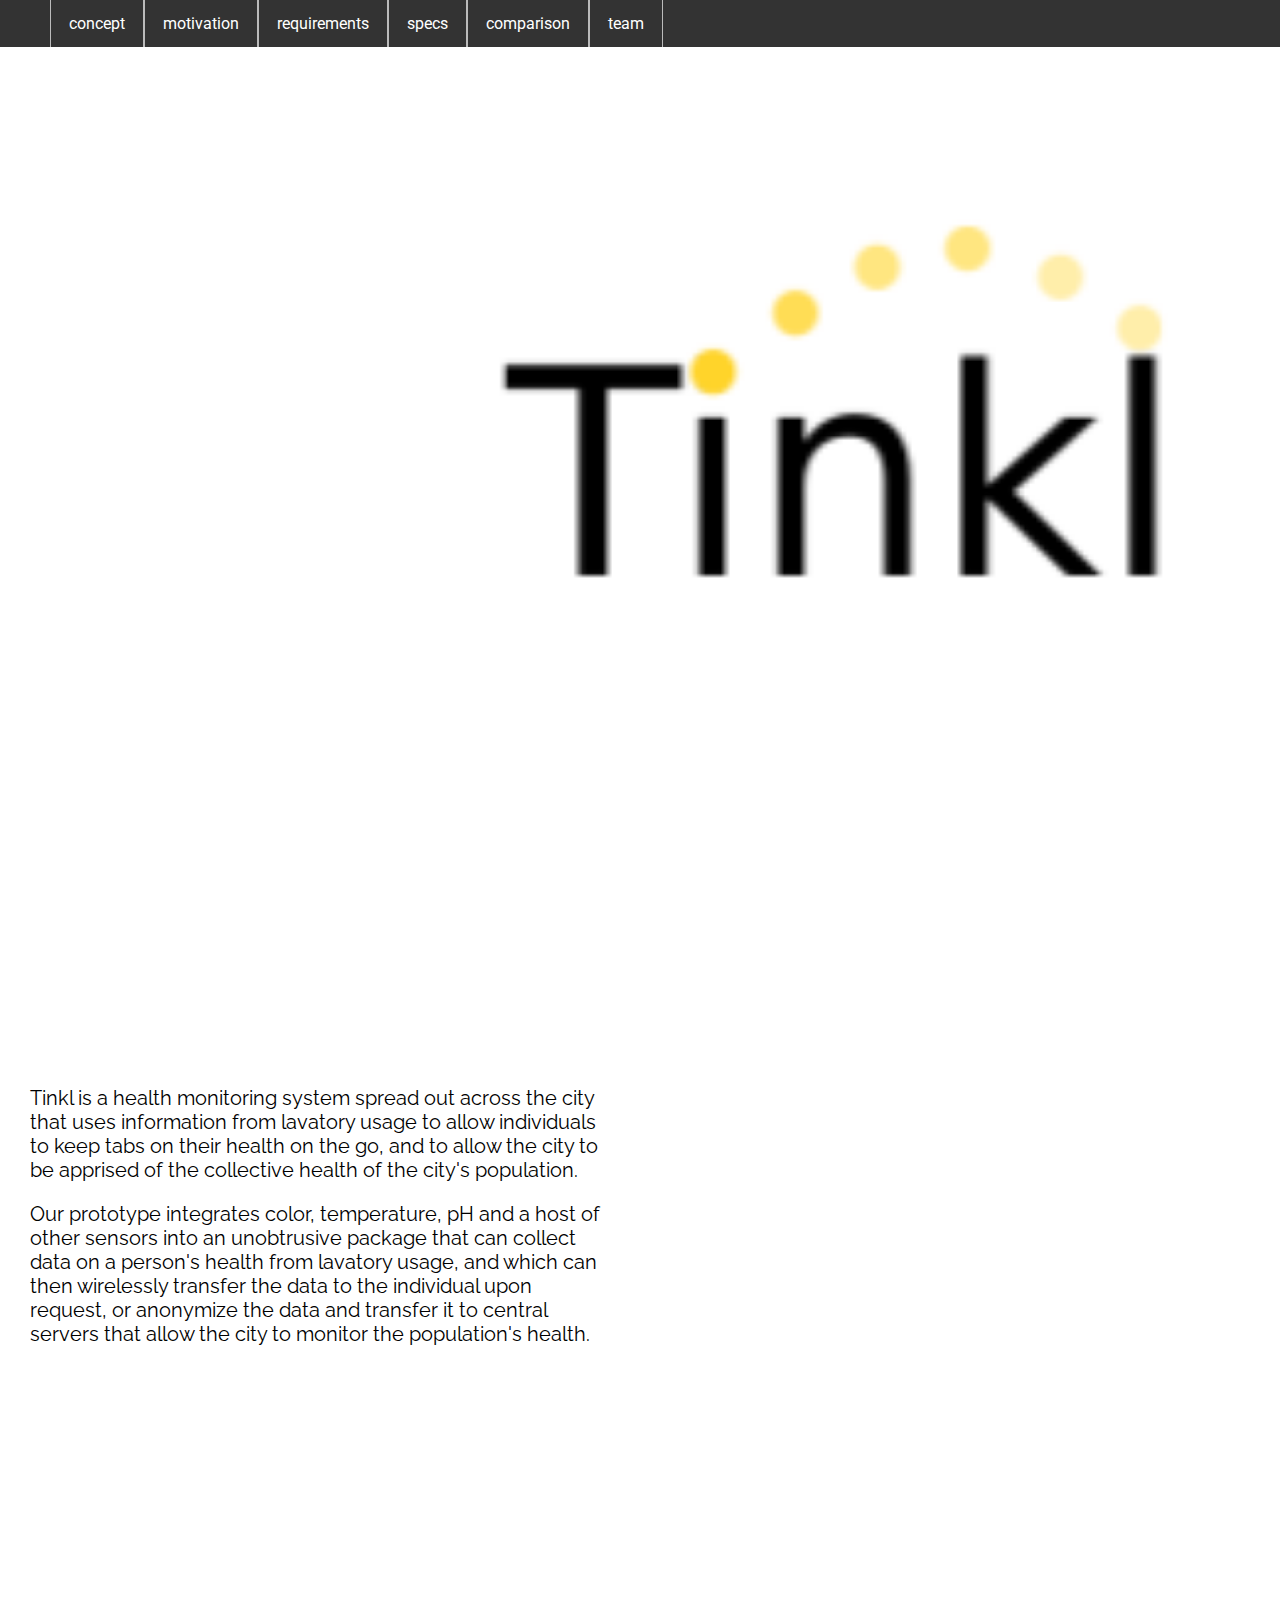
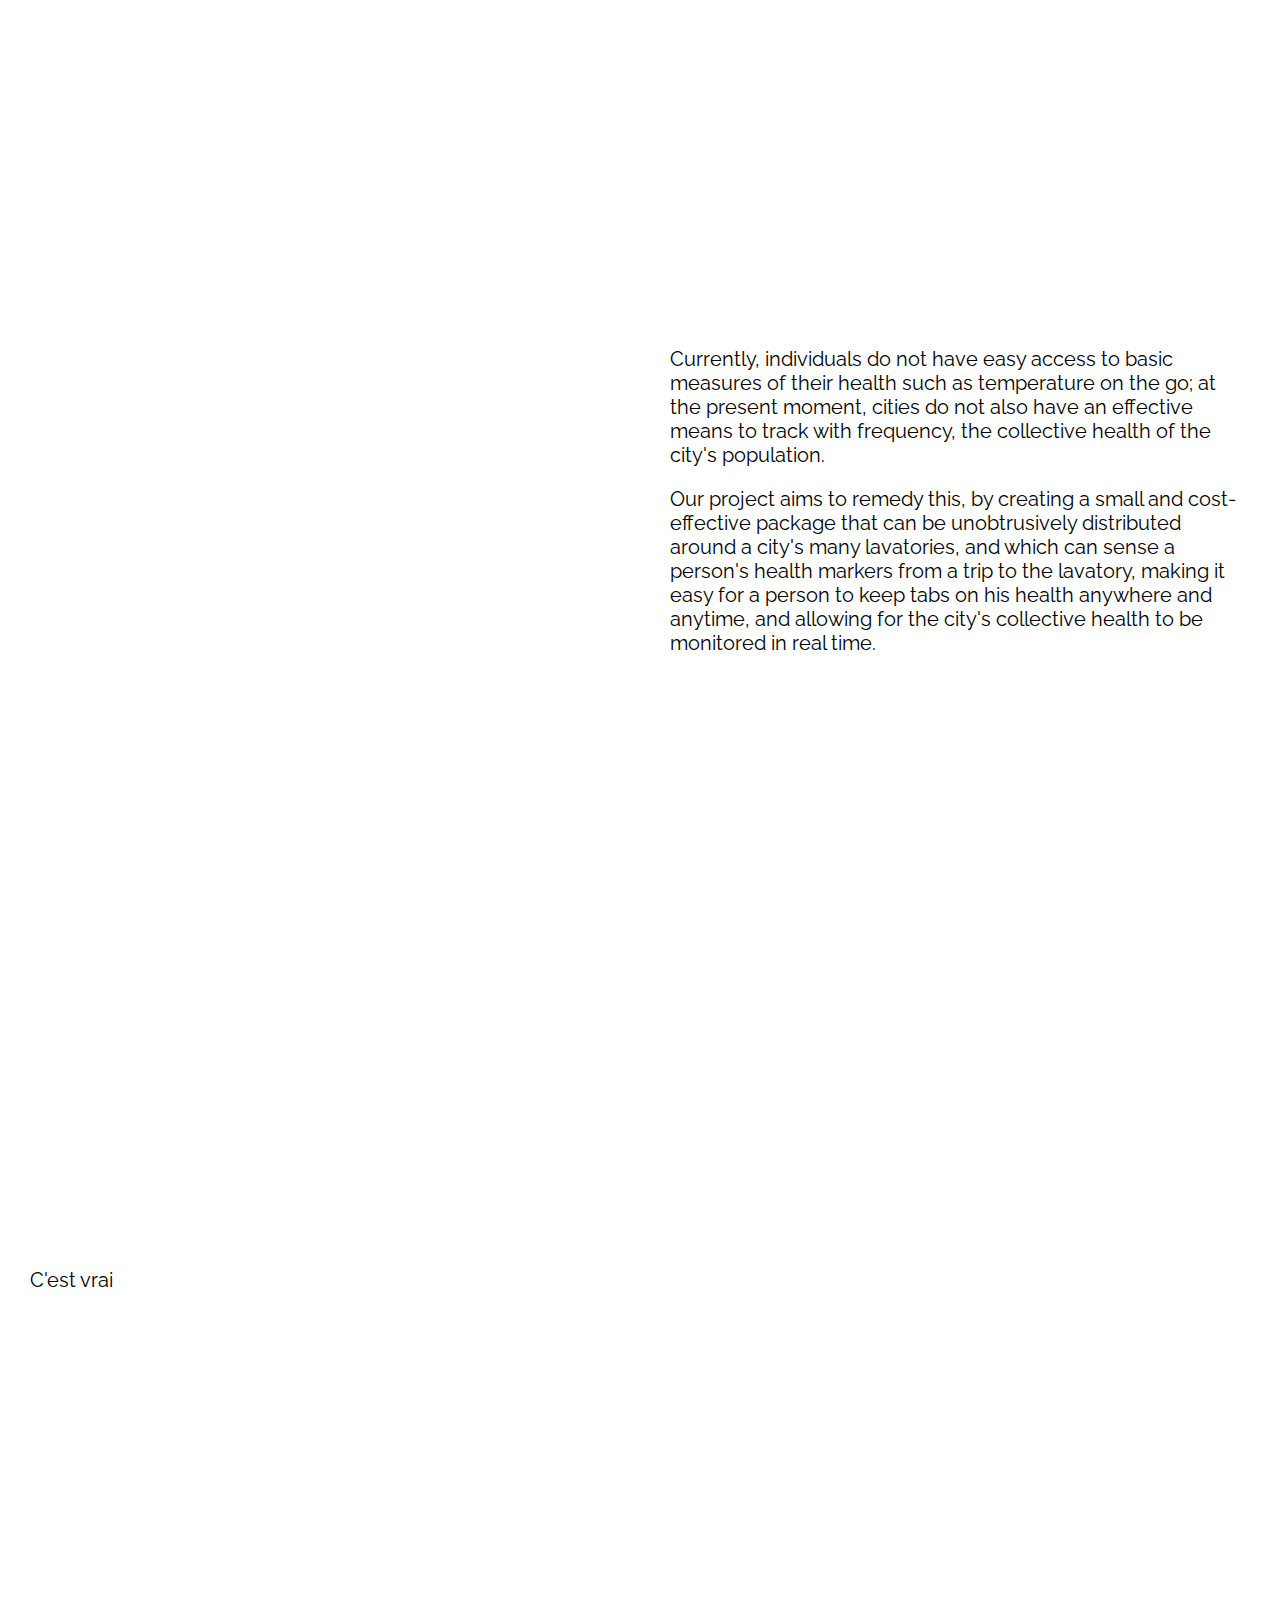
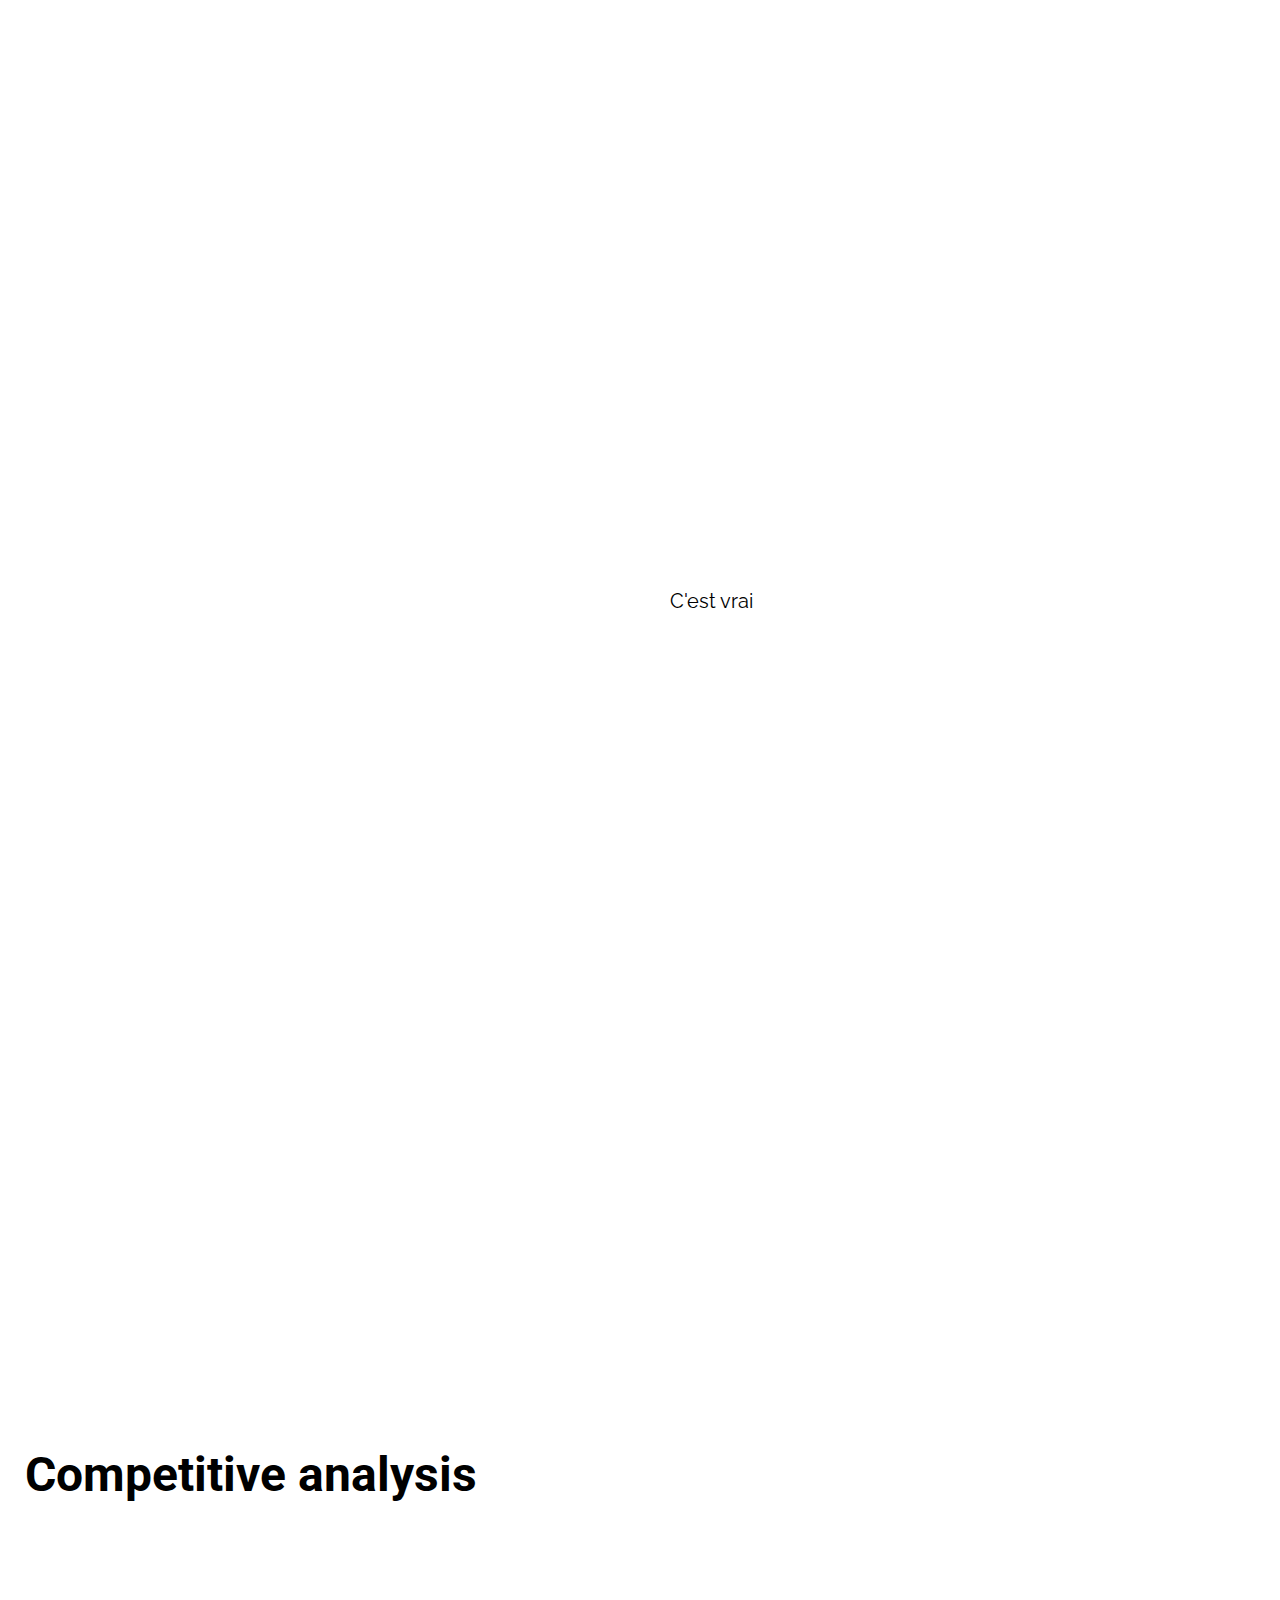
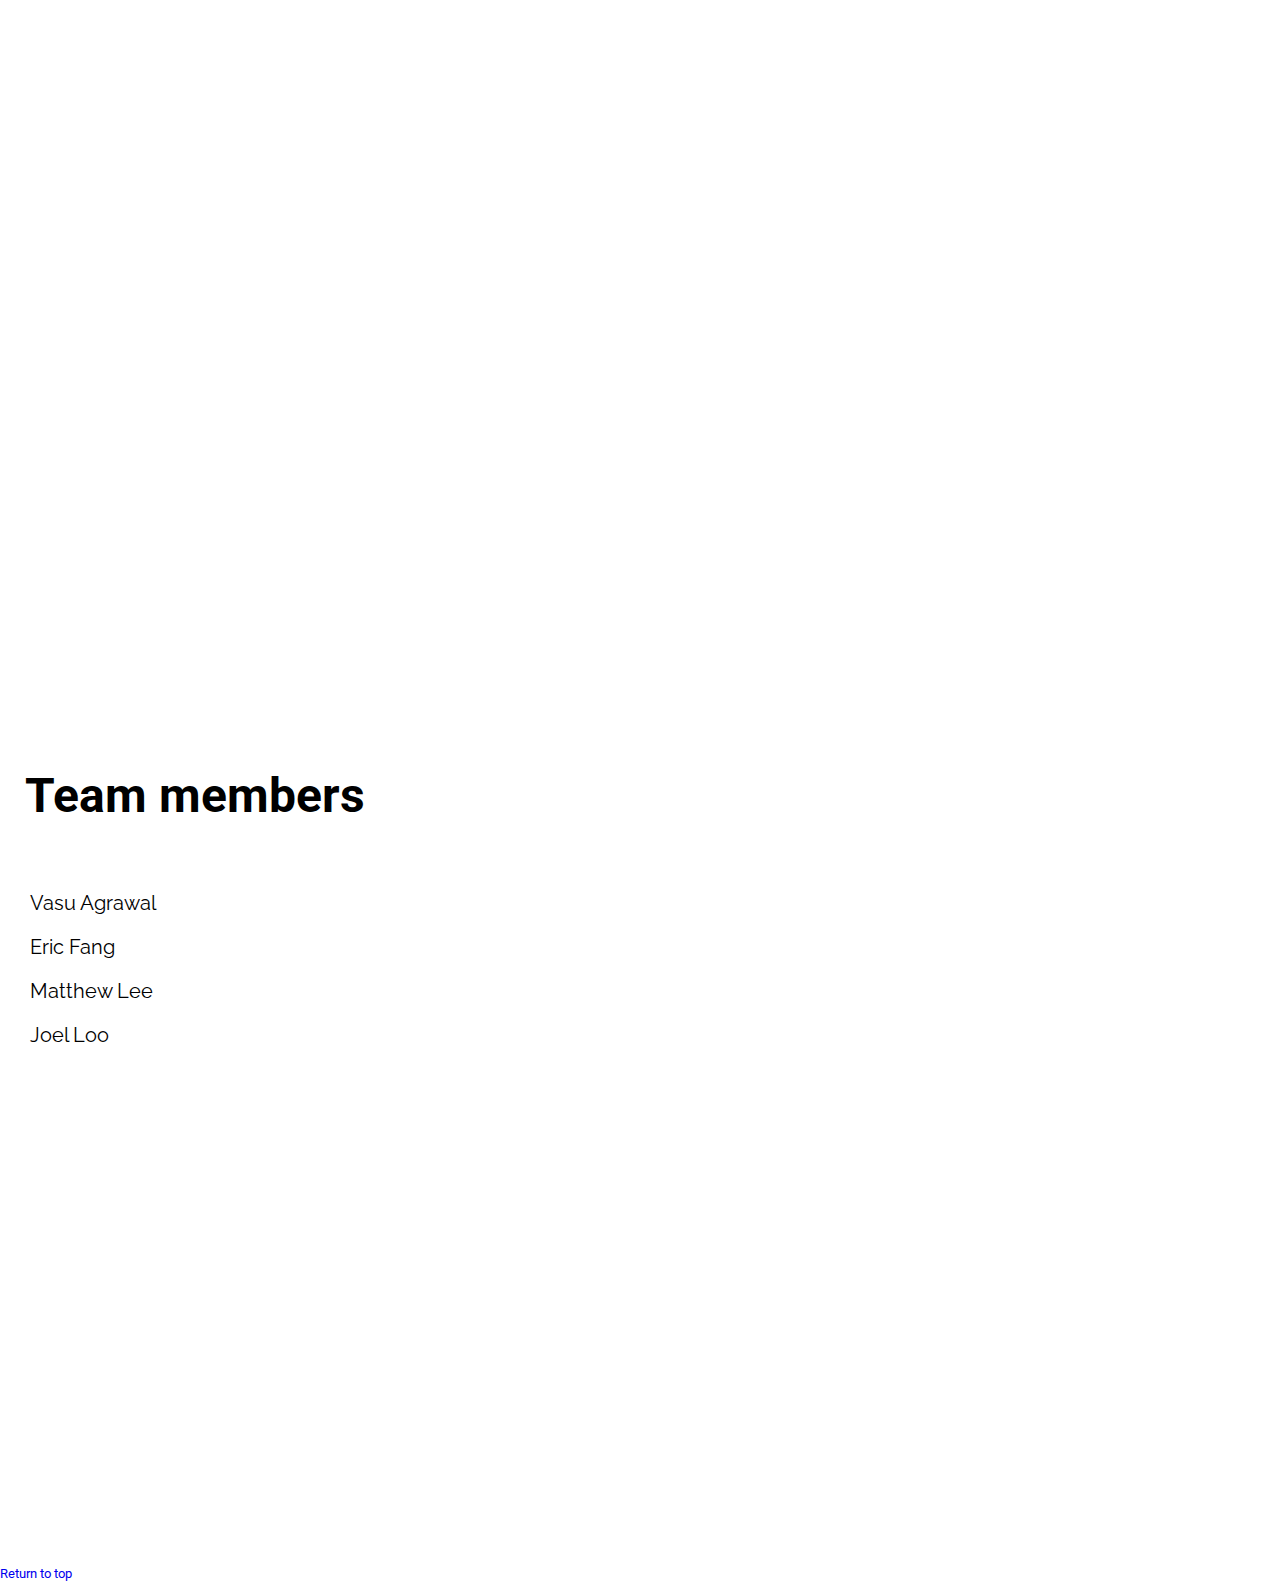
==== website/home.html @ d8da0afa "Uploaded website starter code for presentation next week" ====
<html>
  <head>
    <title>home</title>
    <link rel="stylesheet" type="text/css" href="home.css">
    <link href="https://fonts.googleapis.com/css?family=Roboto" rel="stylesheet">
    <link href="https://fonts.googleapis.com/css?family=Raleway" rel="stylesheet">
    <script src="home.js"></script>
  </head>

  <body>
    <div id="bar">
      <div id="navigation" >
        <ul>
          <li><a class="smoothScroll" href="#section1">concept</a></li>
          <li><a class="smoothScroll" href="#section2">motivation</a></li>
          <li><a class="smoothScroll" href="#section3">requirements</a></li>
          <li><a class="smoothScroll" href="#section4">specs</a></li>
          <li><a class="smoothScroll" href="#section5">comparison</a></li> <!-- competitive analysis -->
          <li><a class="smoothScroll" href="#sectionteam">team</a></li>
        </ul>
      </div>
    </div>

    <div id="section0" class="content">
    </div>

    <div id="section1" class="content">
      <div id="text1" class="subtext">
        <div class="header" id="header1">
          <h1>Concept</h1>
        </div>
        <div class="text">
          <p>Tinkl is a health monitoring system spread out across the city that uses information from lavatory usage to allow individuals to keep tabs on their health on the go, and to allow the city to be apprised of the collective health of the city's population. </p>
          <p>Our prototype integrates color, temperature, pH and a host of other sensors into an unobtrusive package that can collect data on a person's health from lavatory usage, and which can then wirelessly transfer the data to the individual upon request, or anonymize the data and transfer it to central servers that allow the city to monitor the population's health.</p>
        </div>
      </div>
    </div>
    <div id="section2" class="content">
      <div id="text2" class="subtext">
        <div id="header2" class="header">
          <h1>Motivation</h1>
        </div>
        <div class="text">
          <p>Currently, individuals do not have easy access to basic measures of their health such as temperature on the go; at the present moment, cities do not also have an effective means to track with frequency, the collective health of the city's population.</p>
          <p>Our project aims to remedy this, by creating a small and cost-effective package that can be unobtrusively distributed around a city's many lavatories, and which can sense a person's health markers from a trip to the lavatory, making it easy for a person to keep tabs on his health anywhere and anytime, and allowing for the city's collective health to be monitored in real time.</p>
        </div>
      </div>
    </div>
    <div id="section3" class="content">
      <div id="text3" class="subtext">
        <div id="header3" class="header">
          <h1>Requirements</h1>
        </div>
        <div class="text">
          <p> C'est vrai </p>
        </div>
      </div>
    </div>
    <div id="section4" class="content">
      <div id="text4" class="subtext">
        <div id="header4" class="header">
          <h1>Technical specs</h1>
        </div>
        <div class="text">
          <p> C'est vrai </p>
        </div>
      </div>
    </div>
    <div id="section5" class="content">
      <div class="header" id="header5">
        <h1> Competitive analysis </h1>
      </div>
      <!--
      <div class="text">
        <p> C'est vrai </p>
      </div>
      -->
    </div>
    <div id="sectionteam" class="content">
      <div class="header" id="headerteam">
        <h1>Team members</h1>
      </div>
      <div class="text">
        <p>Vasu Agrawal</p>
        <p>Eric Fang</p>
        <p>Matthew Lee</p>
        <p>Joel Loo</p>
      </div>
    </div>

    <a class="smoothScroll" href="#section0" id="return">Return to top</a>

    <!--<script src="https://ajax.googleapis.com/ajax/libs/jquery/1.11.3/jquery.min.js"></script>-->
    <script type="text/javascript" src="http://ajax.googleapis.com/ajax/libs/jquery/1.7.1/jquery.min.js"></script>
    <script type="text/javascript" src="javascript/smoothscroll.js"></script>
	
  </body>
</html>
---- website/home.css ----
@font-face {
  font-family: HelveticaNeue;
  src: url("accessories/helveticaneue.woff") format('woff');
}

body {
  padding-top: 39px;
  margin: 0;
  font-family: "HelveticaNeue", Roboto, Arial;
}

.title {
  text-decoration: none;
  font-family: Segoe UI;
  margin: 24px;
}

h1 {
  text-decoration: none;
  font-family: "HelveticaNeue", Roboto, Arial;
  font-size: 48px;
}

.header {
  padding-left: 25px;
  padding-top: 30px;
  color: white;
  font-family: "HelveticaNeue", Roboto, Arial;
}

.content {
  display: flex;
  flex-direction: row;
/*  width: 100vw;
  height: 100vh;
*/
  width: 100%;
  height: 100%;
  min-height: 600px;
  left: 0;   
  position: relative;   
}

.subtext {
  height: 100%;
  width: 50%;
  position: absolute;
  z-index: 10;
  /*left: 9px;*/
  top: 0;
  background-color: rgba(255, 255, 255, 0.4);
  overflow: hidden;
}

.text {
  padding-left: 30px;
  padding-right: 30px;
  padding-top: 15px;
  color: black;
  font-family: "HelveticaNeue", Raleway, Arial;
  font-size: 20px;
}

small {
  margin-left: 24px;
  color: gray;
}

#bar {
  background-color: #333;
  width: 100%;
  height: 47px;
  margin: 0;
  padding: 0;
  position: fixed;
  top: 0;
  left: 0;
  z-index: 99;
}

#navigation {
  padding: 0;
  padding-left: 50px;
  background-color: #333;
  height: 47px;
  margin: auto;
}

#navigation ul {
  list-style-type: none;
  position: fixed;
  top: 0;
  margin: 0;
  padding: 0;
  overflow: hidden;
  background-color: #333;
}

#navigation li {
  float: left;
  border-right: 1px solid #BBB;
  border-left: 1px solid #BBB;
}

#navigation li a {
  display: block;
  color: white;
  text-align: center;
  padding: 14px 18px;
  text-decoration: none;
  font-family: "HelveticaNeue", Roboto;
}

#navigation li a:hover {
  background-color:#888
}

#section0 {
  background-image: url("files/logo_whitebg.png");
  background-position: left top, 0% 45%;
  background-size: cover, 100%;
  background-repeat: no-repeat, no-repeat;
  background-attachment: fixed, fixed;
}

#section1 {
  background-image: url("files/stock1.jpg");
  background-position: left top, 0% 45%;
  background-size: cover, 60%;
  background-repeat: no-repeat, no-repeat;
  background-attachment: fixed, fixed;
  
}

#section2 {
  padding-top: 60px;
  background-image: url("files/stock2.jpg");
  background-position: left top, 0% 45%;
  background-size: cover, 60%;
  background-repeat: no-repeat, no-repeat;
  background-attachment: fixed, fixed;
}

#section3 {
  padding-top: 60px;
  background-image: url("files/stock3.jpg");
  background-position: left top, 6% 45%;
  background-size: cover, 60%;
  background-repeat: no-repeat, no-repeat;
  background-attachment: fixed, fixed;
}

#section4 {
  padding-top: 60px;
  background-image: url("files/stock4.jpg");
  background-position: left top, 6% 45%;
  background-size: cover, 60%;
  background-repeat: no-repeat, no-repeat;
  background-attachment: fixed, fixed;
}

#section5 {
  padding-top: 60px;
/*  background-image: url("files/stock1.jpg");*/
  background-position: left top, 6% 45%;
  background-size: cover, 60%;
  background-repeat: no-repeat, no-repeat;
  background-attachment: fixed, fixed;
}

#header5 {
  color: black;
}

#sectionteam {
  display: block;
  padding-top: 60px;
  background-color: white;
  background-position: left top, 6% 45%;
  background-size: cover, 60%;
  background-repeat: no-repeat, no-repeat;
  background-attachment: fixed, fixed;
}

#headerteam {
  color: black;
}


#text1 {
  left: 0;
}

#text2 {
  right: 0;
}

#text3 {
  left: 0;
}

#text4 {
  right: 0;
}

#return {
  text-decoration: none;
  font-size: small;
}
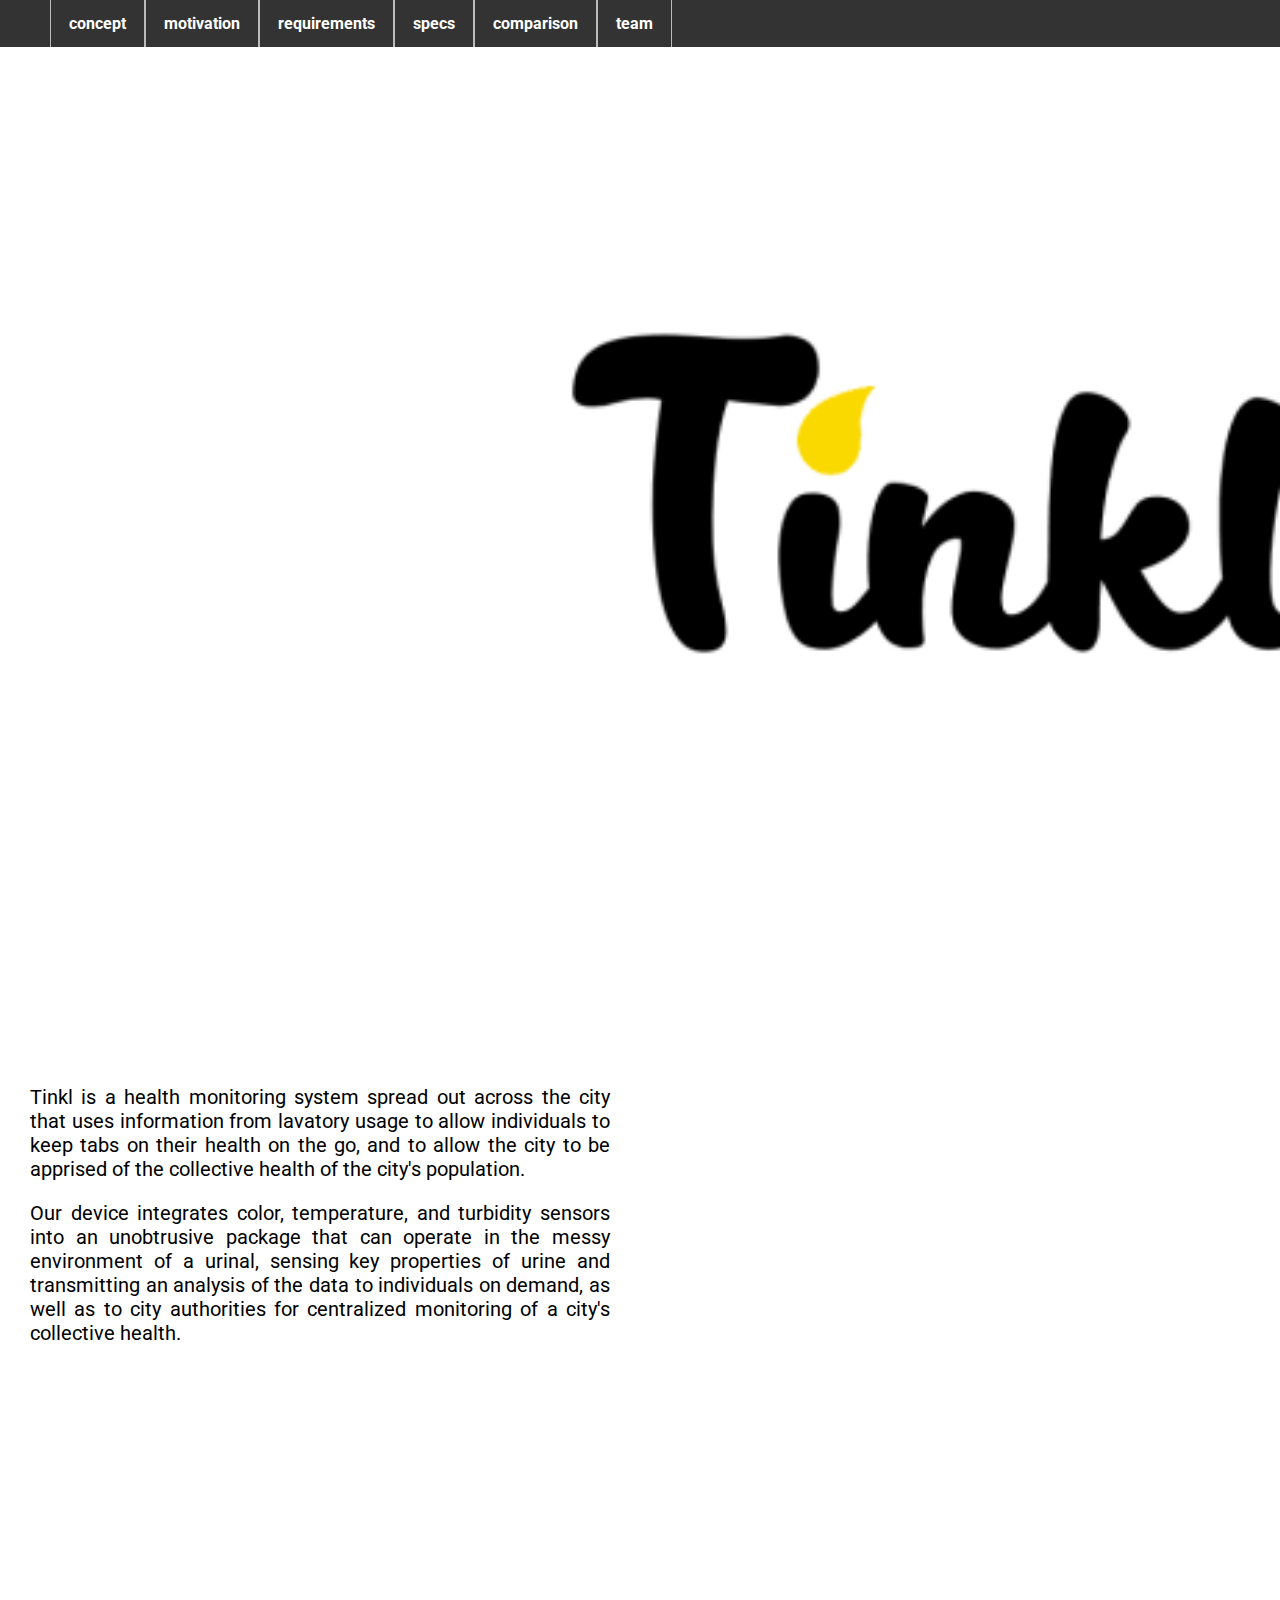
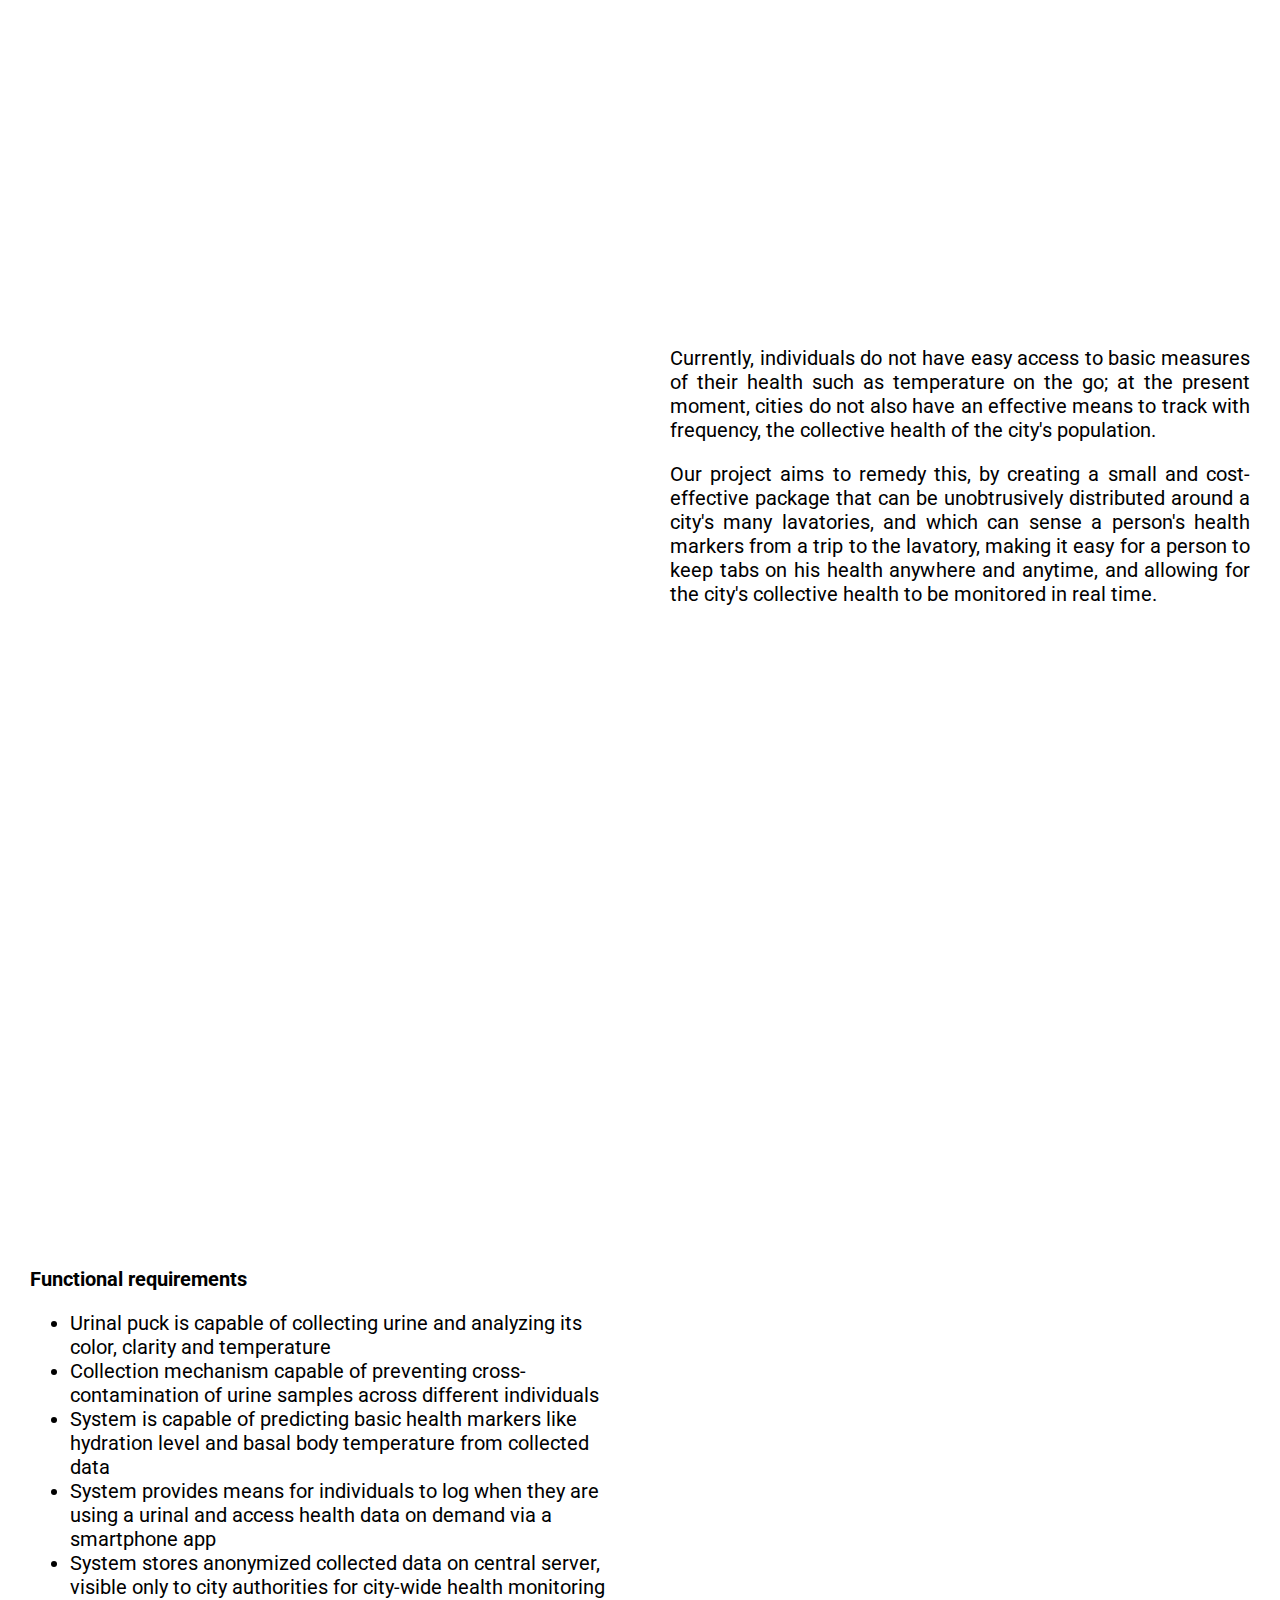
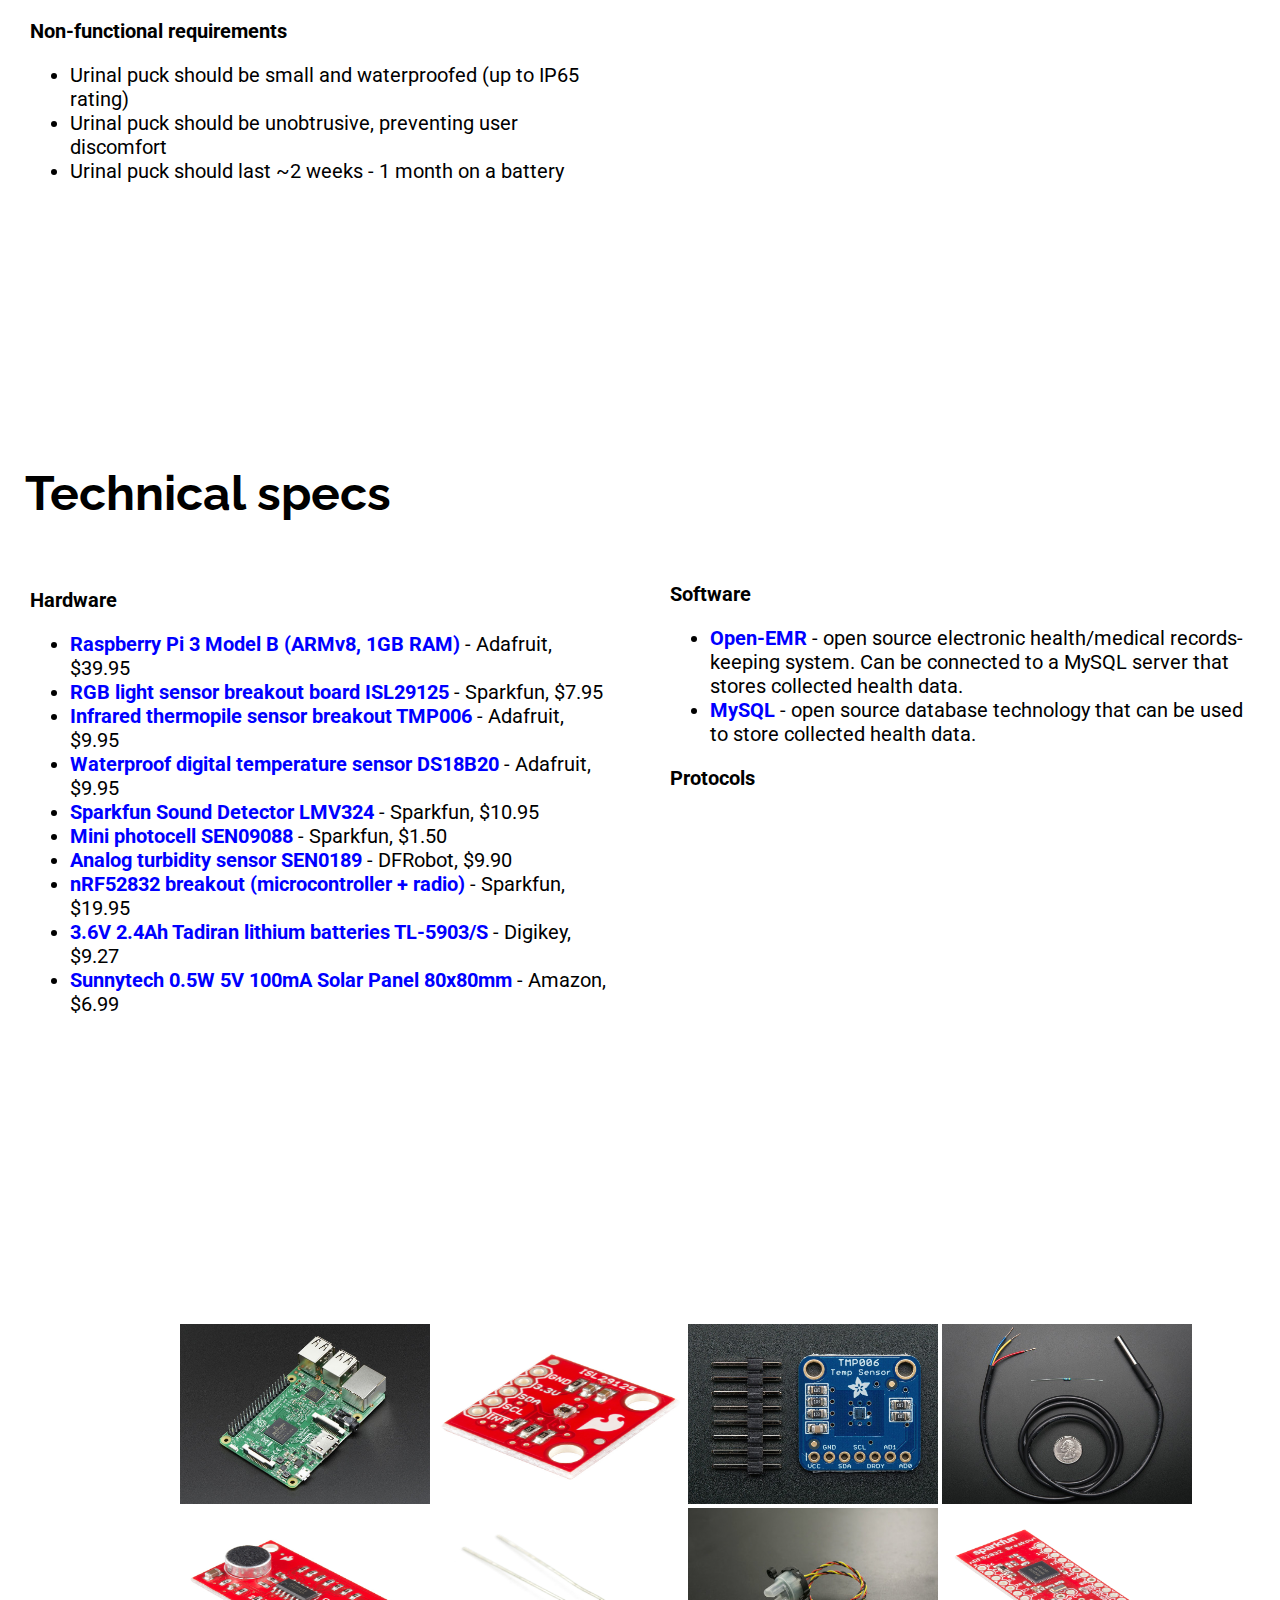
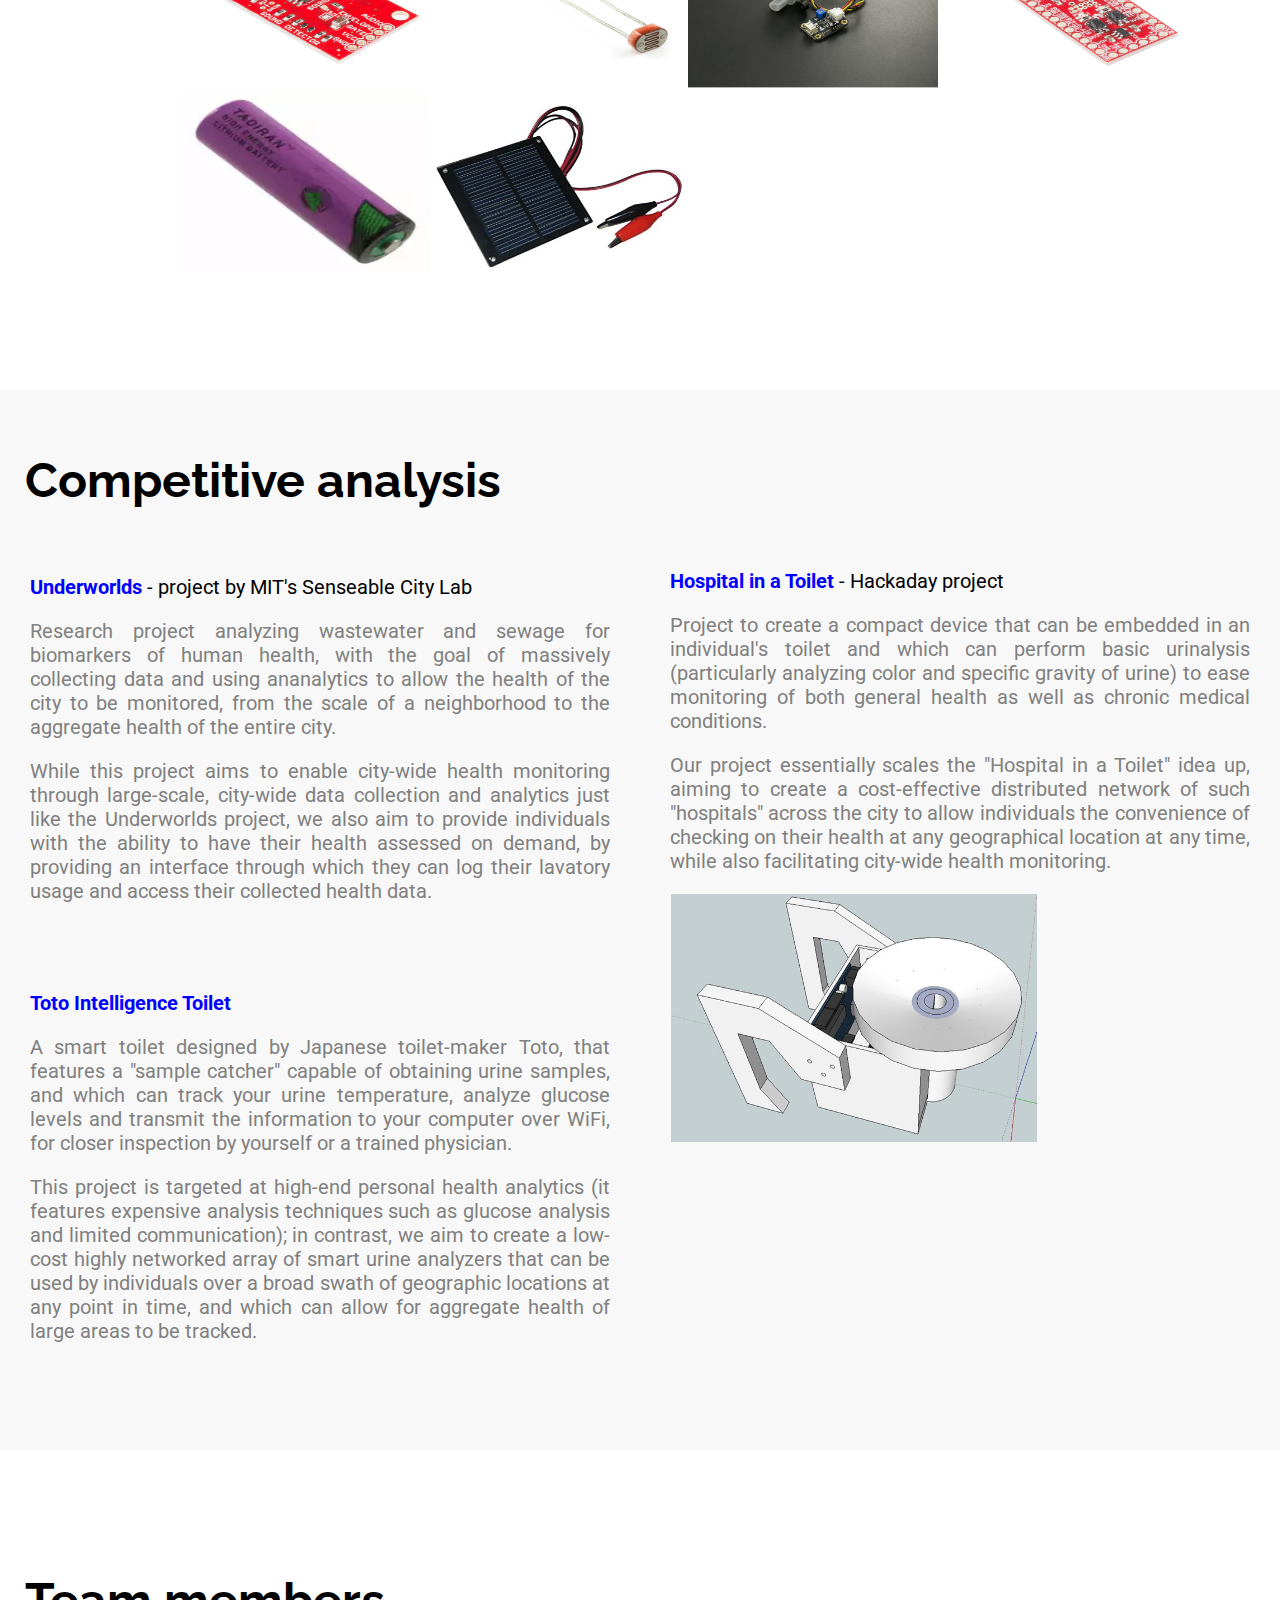
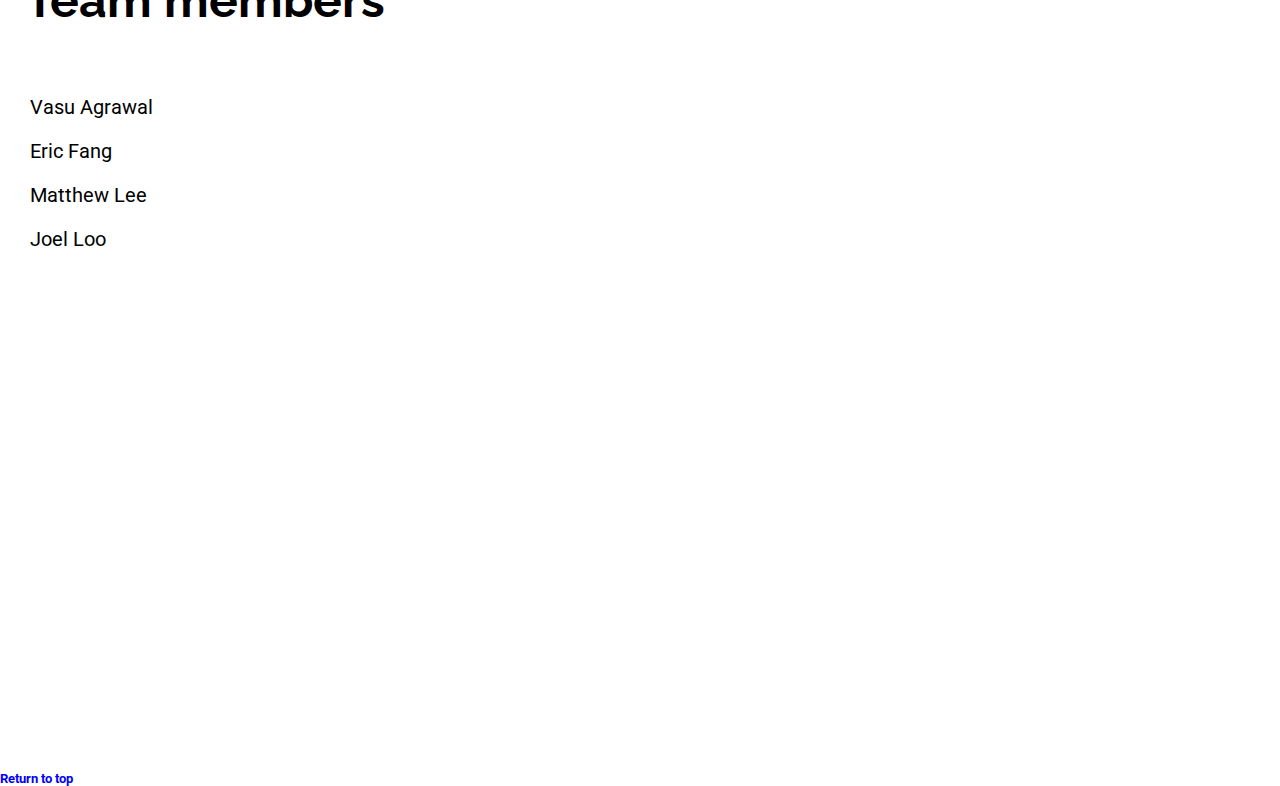
==== commit e6c15e45: "Updated website for first check" ====
--- a/website/home.html
+++ b/website/home.html
@@ -30,8 +30,12 @@
           <h1>Concept</h1>
         </div>
         <div class="text">
-          <p>Tinkl is a health monitoring system spread out across the city that uses information from lavatory usage to allow individuals to keep tabs on their health on the go, and to allow the city to be apprised of the collective health of the city's population. </p>
-          <p>Our prototype integrates color, temperature, pH and a host of other sensors into an unobtrusive package that can collect data on a person's health from lavatory usage, and which can then wirelessly transfer the data to the individual upon request, or anonymize the data and transfer it to central servers that allow the city to monitor the population's health.</p>
+          <p align="justify">
+            Tinkl is a health monitoring system spread out across the city that uses information from lavatory usage to allow individuals to keep tabs on their health on the go, and to allow the city to be apprised of the collective health of the city's population. 
+          </p>
+          <p align="justify">
+            Our device integrates color, temperature, and turbidity sensors into an unobtrusive package that can operate in the messy environment of a urinal, sensing key properties of urine and transmitting an analysis of the data to individuals on demand, as well as to city authorities for centralized monitoring of a city's collective health.
+         </p>
         </div>
       </div>
     </div>
@@ -41,8 +45,11 @@
           <h1>Motivation</h1>
         </div>
         <div class="text">
-          <p>Currently, individuals do not have easy access to basic measures of their health such as temperature on the go; at the present moment, cities do not also have an effective means to track with frequency, the collective health of the city's population.</p>
-          <p>Our project aims to remedy this, by creating a small and cost-effective package that can be unobtrusively distributed around a city's many lavatories, and which can sense a person's health markers from a trip to the lavatory, making it easy for a person to keep tabs on his health anywhere and anytime, and allowing for the city's collective health to be monitored in real time.</p>
+          <p align="justify">
+            Currently, individuals do not have easy access to basic measures of their health such as temperature on the go; at the present moment, cities do not also have an effective means to track with frequency, the collective health of the city's population.
+          </p>
+          <p align="justify">Our project aims to remedy this, by creating a small and cost-effective package that can be unobtrusively distributed around a city's many lavatories, and which can sense a person's health markers from a trip to the lavatory, making it easy for a person to keep tabs on his health anywhere and anytime, and allowing for the city's collective health to be monitored in real time.
+          </p>
         </div>
       </div>
     </div>
@@ -52,29 +59,125 @@
           <h1>Requirements</h1>
         </div>
         <div class="text">
-          <p> C'est vrai </p>
+          <p> <b>Functional requirements</b> </p>
+          <ul>
+            <li> Urinal puck is capable of collecting urine and analyzing its color, clarity and temperature</li>
+            <li> Collection mechanism capable of preventing cross-contamination of urine samples across different individuals
+            <li> System is capable of predicting basic health markers like hydration level and basal body temperature from collected data </li>
+            <li> System provides means for individuals to log when they are using a urinal and access health data on demand via a smartphone app </li>
+            <li> System stores anonymized collected data on central server, visible only to city authorities for city-wide health monitoring</li>
+          </ul>
+          <p> <b>Non-functional requirements</b> </p>
+          <ul>
+            <li>Urinal puck should be small and waterproofed (up to IP65 rating)</li>
+            <li>Urinal puck should be unobtrusive, preventing user discomfort</li>
+            <li>Urinal puck should last ~2 weeks - 1 month on a battery</li>
+          </ul>
         </div>
       </div>
     </div>
     <div id="section4" class="content">
-      <div id="text4" class="subtext">
+      <div id="text4l" class="subtext">
         <div id="header4" class="header">
           <h1>Technical specs</h1>
         </div>
         <div class="text">
-          <p> C'est vrai </p>
-        </div>
-      </div>
+          <p> <b>Hardware</b> </p>
+          <ul>
+            <li><a href="https://www.adafruit.com/products/3055">Raspberry Pi 3 Model B (ARMv8, 1GB RAM)</a> - Adafruit, $39.95</li>
+            <li><a href="https://www.sparkfun.com/products/12829">RGB light sensor breakout board ISL29125</a> - Sparkfun, $7.95</li>
+            <li><a href="https://www.adafruit.com/product/1296">Infrared thermopile sensor breakout TMP006</a> - 	Adafruit, $9.95</li>
+            <li><a href="https://www.adafruit.com/products/381">Waterproof digital temperature sensor DS18B20</a> - Adafruit, $9.95</li>
+            <li><a href="https://www.sparkfun.com/products/12642">Sparkfun Sound Detector LMV324</a> - Sparkfun, $10.95</li>
+            <li><a href="https://www.sparkfun.com/products/9088">Mini photocell SEN09088</a> - Sparkfun, $1.50</li>
+            <li><a href="https://www.dfrobot.com/product-1394.html">Analog turbidity sensor SEN0189</a> - DFRobot, $9.90</li>
+            <li><a href="https://www.sparkfun.com/products/13990">nRF52832 breakout (microcontroller + radio)</a> - Sparkfun, $19.95</li>
+            <li><a href="http://www.digikey.com/product-detail/en/tadiran-batteries/TL-5903-S/439-1014-ND/512516">3.6V 2.4Ah Tadiran lithium batteries TL-5903/S</a> - Digikey, $9.27</li>
+            <li><a href="https://www.amazon.com/Sunnytech-100mA-Solar-Panel-80-10A100/dp/B008J9BZIA/ref=sr_1_1?ie=UTF8&qid=1486690123&sr=8-1&keywords=solar%20cell">Sunnytech 0.5W 5V 100mA Solar Panel 80x80mm</a> - Amazon, $6.99</li>
+
+          </ul>
+        </div>
+      </div>
+      <div id="text4r" class="subtext">
+        <div class="text">
+          <br></br>
+          <br></br>
+          <br></br>
+          <p> <b>Software</b> </p>
+            <ul>
+              <li><a href="http://www.open-emr.org/">Open-EMR</a> - open source electronic health/medical records-keeping system. Can be connected to a MySQL server that stores collected health data.</li>
+              <li><a href="https://dev.mysql.com/">MySQL</a> - open source database technology that can be used to store collected health data.</li>
+            </ul>
+          <p> <b>Protocols</b> </p>
+        </div>
+      </div>
+    </div>
+    <div id="section4gallery">
+      <div class="gallery" style="margin:0 auto;">
+        <img src="files/raspi3.jpg" alt="Raspberry Pi 3" style="width:250px;height:180px"/>
+        <img src="files/isl29125.jpg" alt="ISL29125 color sensor" style="width:250px;height:180px"/>
+         <img src="files/tmp006.jpg" alt="TMP006 contactless temperature sensor" style="width:250px;height:180px"/>
+          <img src="files/ds18b20.jpg" alt="DS18B20 temperature sensor" style="width:250px;height:180px"/>
+      </div>
+      <div class="gallery">
+  <img src="files/sound_detector.jpg" alt="Sound Detector" style="width:250px;height:180px"/>
+        <img src="files/photocell.jpg" alt="Mini photocell" style="width:250px;height:180px"/>
+         <img src="files/turbidity.jpg" alt="Analog turbidity sensor" style="width:250px;height:180px"/>
+          <img src="files/micro_radio.jpg" alt="nRF52832" style="width:250px;height:180px"/>
+      </div>
+      <div class="gallery">
+        <img src="files/tadiran_battery.jpg" alt="Tadiran Lithium Battery" style="width:250px;height:180px"/>
+        <img src="files/solar_cell.jpg" alt="Sunnytech 80x80mm solar cell" style="width:250px;height:180px"/>
+      </div>
+      <br></br>
+      <br></br>
+      <br></br>
     </div>
     <div id="section5" class="content">
-      <div class="header" id="header5">
-        <h1> Competitive analysis </h1>
-      </div>
-      <!--
-      <div class="text">
-        <p> C'est vrai </p>
-      </div>
-      -->
+      <div id="text5l" class="subtext">
+        <div class="header" id="header5">
+          <h1> Competitive analysis </h1>
+        </div>
+        <div class="text">
+          <p> 
+            <a href="http://underworlds.mit.edu/"> Underworlds </a> 
+         - project by MIT's Senseable City Lab 
+          </p>
+          <p id="description" align="justify">
+            Research project analyzing wastewater and sewage for biomarkers of human health, with the goal of massively collecting data and using ananalytics to allow the health of the city to be monitored, from the scale of a neighborhood to the aggregate health of the entire city.
+          </p>
+          <p id="description" align="justify">
+            While this project aims to enable city-wide health monitoring through large-scale, city-wide data collection and analytics just like the Underworlds project, we also aim to provide individuals with the ability to have their health assessed on demand, by providing an interface through which they can log their lavatory usage and access their collected health data.
+          </p>
+          <br></br>
+          <p>
+            <a href="https://singularityhub.com/2009/05/12/smart-toilets-doctors-in-your-bathroom/"> Toto Intelligence Toilet </a>
+          </p>
+          <p id="description" align="justify">
+            A smart toilet designed by Japanese toilet-maker Toto, that features a "sample catcher" capable of obtaining urine samples, and which can track your urine temperature, analyze glucose levels and transmit the information to your computer over WiFi, for closer inspection by yourself or a trained physician. 
+          </p>
+          <p id="description" align="justify">
+            This project is targeted at high-end personal health analytics (it features expensive analysis techniques such as glucose analysis and limited communication); in contrast, we aim to create a low-cost highly networked array of smart urine analyzers that can be used by individuals over a broad swath of geographic locations at any point in time, and which can allow for aggregate health of large areas to be tracked.
+          </p>
+        </div>
+      </div>
+      <div id="text5r" class="subtext">
+        <div class="text">
+          <br></br>
+          <br></br>
+          <br></br>
+          <p>
+            <a href="https://hackaday.io/project/2387-hospital-in-a-toilet"> Hospital in a Toilet </a> - Hackaday project
+          </p>
+          <p id="description" align="justify">
+            Project to create a compact device that can be embedded in an individual's toilet and which can perform basic urinalysis (particularly analyzing color and specific gravity of urine) to ease monitoring of both general health as well as chronic medical conditions.
+          </p>
+          <p id="description" align="justify">
+            Our project essentially scales the "Hospital in a Toilet" idea up, aiming to create a cost-effective distributed network of such "hospitals" across the city to allow individuals the convenience of checking on their health at any geographical location at any time, while also facilitating city-wide health monitoring.
+          </p>
+          <img src="files/hospital_in_a_toilet.png" style="width:368px;height:250px;" align="middle">
+        </div>
+      </div>
     </div>
     <div id="sectionteam" class="content">
       <div class="header" id="headerteam">
--- a/website/home.css
+++ b/website/home.css
@@ -17,8 +17,15 @@
 
 h1 {
   text-decoration: none;
+  font-family: "HelveticaNeue", Raleway, Roboto, Arial;
+  font-size: 48px;
+}
+
+a {
+  text-decoration: none;
   font-family: "HelveticaNeue", Roboto, Arial;
-  font-size: 48px;
+  font-weight: bold;
+  color: blue;
 }
 
 .header {
@@ -57,8 +64,12 @@
   padding-right: 30px;
   padding-top: 15px;
   color: black;
-  font-family: "HelveticaNeue", Raleway, Arial;
+  font-family: "HelveticaNeue", Roboto, Raleway, Arial;
   font-size: 20px;
+}
+
+.gallery {
+  padding-left: 180px;
 }
 
 small {
@@ -116,7 +127,7 @@
 }
 
 #section0 {
-  background-image: url("files/logo_whitebg.png");
+  background-image: url("files/tinkl_logo.png");
   background-position: left top, 0% 45%;
   background-size: cover, 100%;
   background-repeat: no-repeat, no-repeat;
@@ -129,21 +140,22 @@
   background-size: cover, 60%;
   background-repeat: no-repeat, no-repeat;
   background-attachment: fixed, fixed;
+  min-height: 660px;
   
 }
 
 #section2 {
   padding-top: 60px;
+  background-image: url("files/stock4.jpg");
+  background-position: left top, 0% 45%;
+  background-size: cover, 60%;
+  background-repeat: no-repeat, no-repeat;
+  background-attachment: fixed, fixed;
+}
+
+#section3 {
+  padding-top: 60px;
   background-image: url("files/stock2.jpg");
-  background-position: left top, 0% 45%;
-  background-size: cover, 60%;
-  background-repeat: no-repeat, no-repeat;
-  background-attachment: fixed, fixed;
-}
-
-#section3 {
-  padding-top: 60px;
-  background-image: url("files/stock3.jpg");
   background-position: left top, 6% 45%;
   background-size: cover, 60%;
   background-repeat: no-repeat, no-repeat;
@@ -152,20 +164,32 @@
 
 #section4 {
   padding-top: 60px;
-  background-image: url("files/stock4.jpg");
-  background-position: left top, 6% 45%;
-  background-size: cover, 60%;
-  background-repeat: no-repeat, no-repeat;
-  background-attachment: fixed, fixed;
-}
+/*  background-image: url("files/stock4.jpg"); */
+/*  background: -webkit-linear-gradient(top #ffffff, bottom #e8e8e8); */
+  background-position: left top, 6% 45%;
+  background-size: cover, 60%;
+  background-repeat: no-repeat, no-repeat;
+  background-attachment: fixed, fixed;
+  min-height = 500px;
+/*  border-bottom: 3px solid #e8e8e8;*/
+}
+
+/*
+#section4gallery {
+
+}
+*/
 
 #section5 {
   padding-top: 60px;
 /*  background-image: url("files/stock1.jpg");*/
-  background-position: left top, 6% 45%;
-  background-size: cover, 60%;
-  background-repeat: no-repeat, no-repeat;
-  background-attachment: fixed, fixed;
+/*  background: -webkit-linear-gradient(#ffffff, #e8e8e8); */
+  background: #f4f4f4; 
+  background-position: left top, 6% 45%;
+  background-size: cover, 60%;
+  background-repeat: no-repeat, no-repeat;
+  background-attachment: fixed, fixed;
+  min-height: 1000px;
 }
 
 #header5 {
@@ -175,17 +199,20 @@
 #sectionteam {
   display: block;
   padding-top: 60px;
-  background-color: white;
-  background-position: left top, 6% 45%;
-  background-size: cover, 60%;
-  background-repeat: no-repeat, no-repeat;
-  background-attachment: fixed, fixed;
+  background: white;
+  background-position: left top, 6% 45%;
+  background-size: cover, 60%;
+  background-repeat: no-repeat, no-repeat;
+  background-attachment: fixed, fixed;
+}
+
+#header4 {
+  color: black;
 }
 
 #headerteam {
   color: black;
 }
-
 
 #text1 {
   left: 0;
@@ -199,11 +226,28 @@
   left: 0;
 }
 
-#text4 {
+#text4l {
+  left: 0;
+}
+
+#text4r {
   right: 0;
 }
 
+#text5l {
+  left: 0;
+}
+
+#text5r {
+  right: 0;
+}
+
+#description {
+  color: grey;
+}
+
 #return {
   text-decoration: none;
   font-size: small;
-}
+  color: blue;
+}
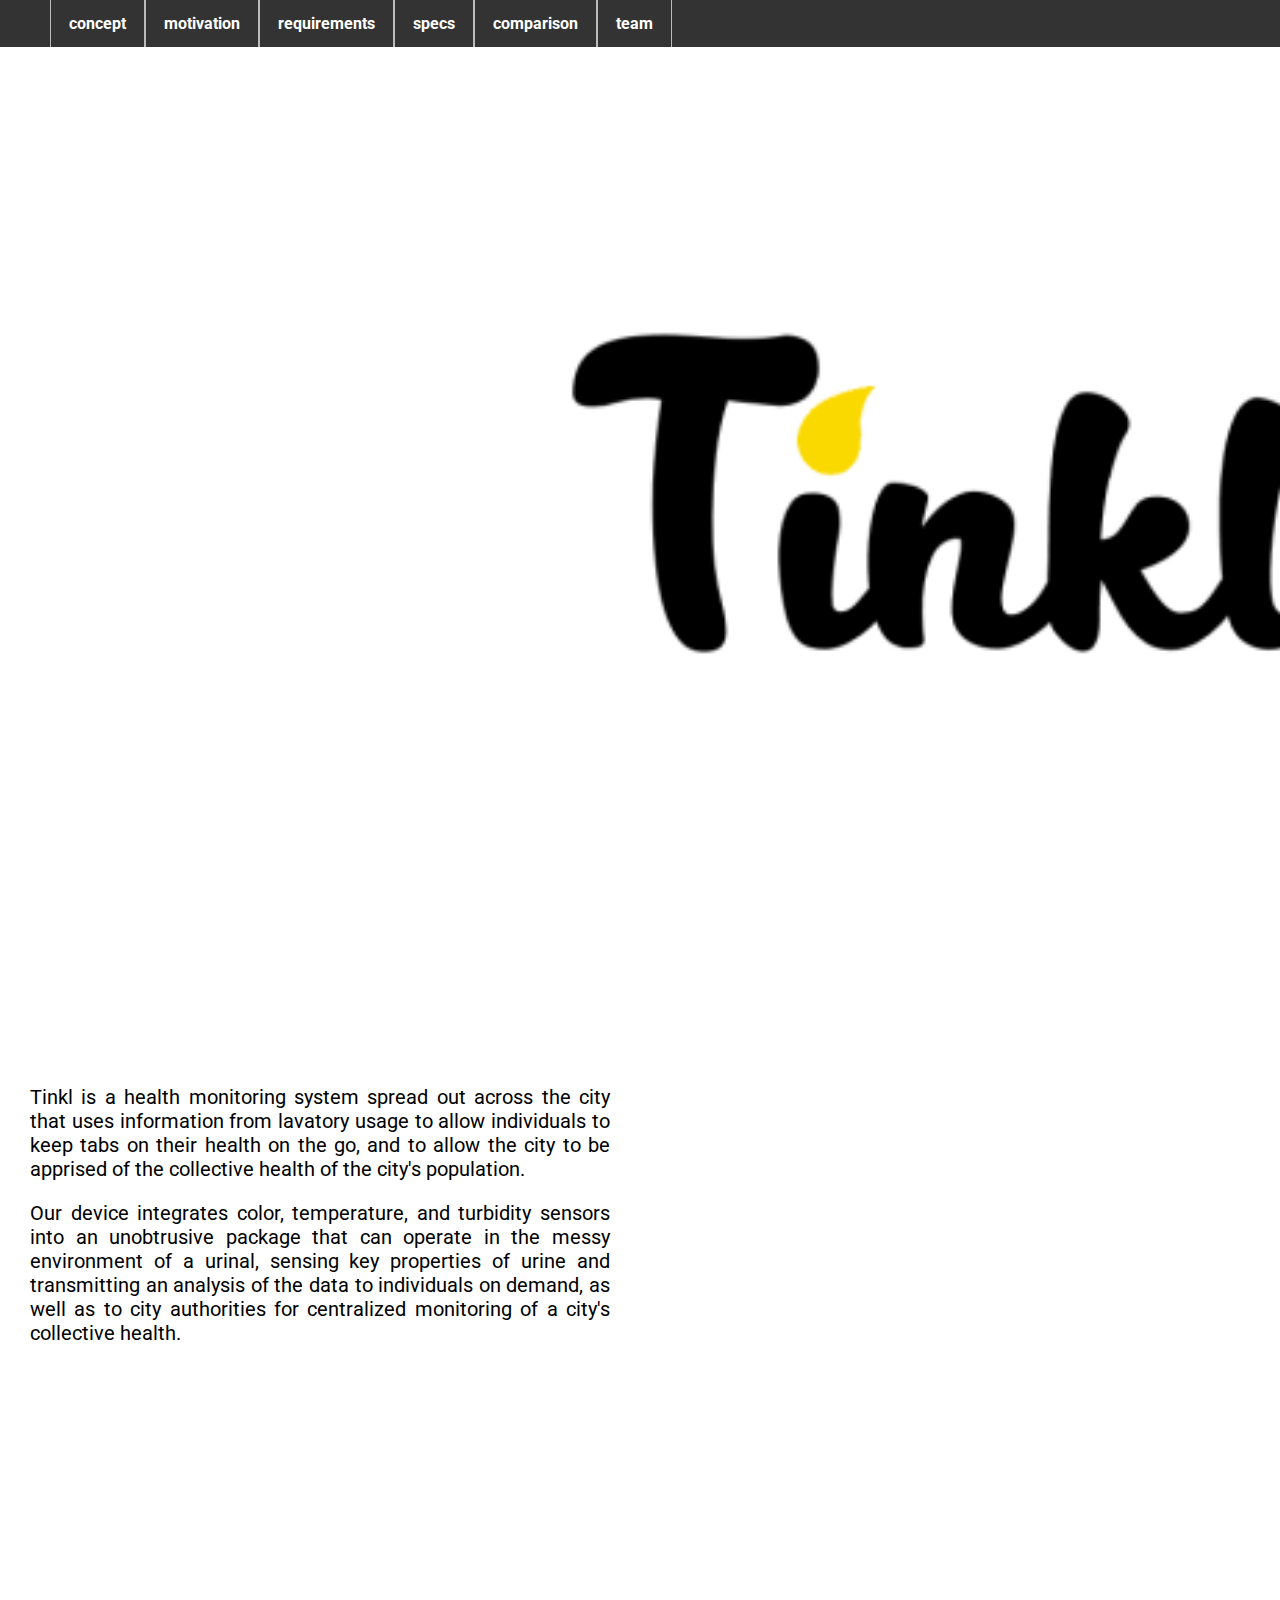
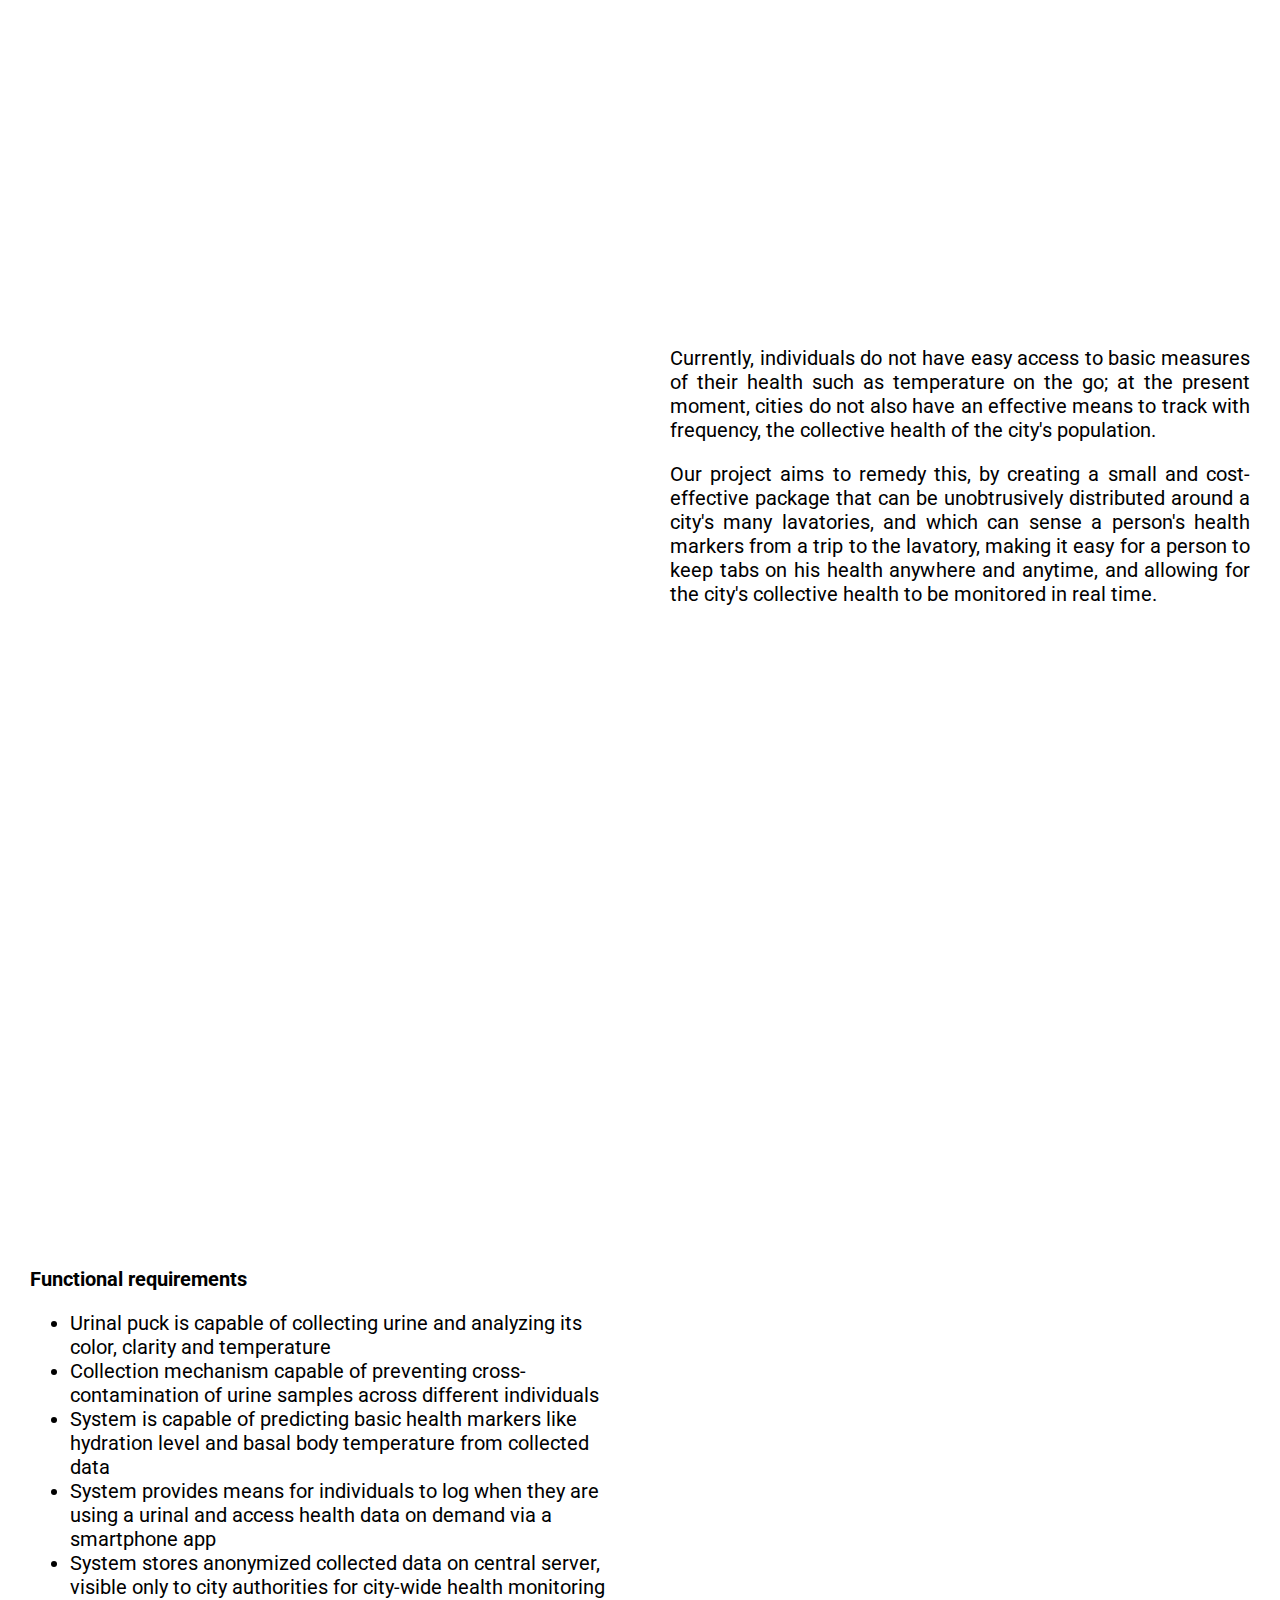
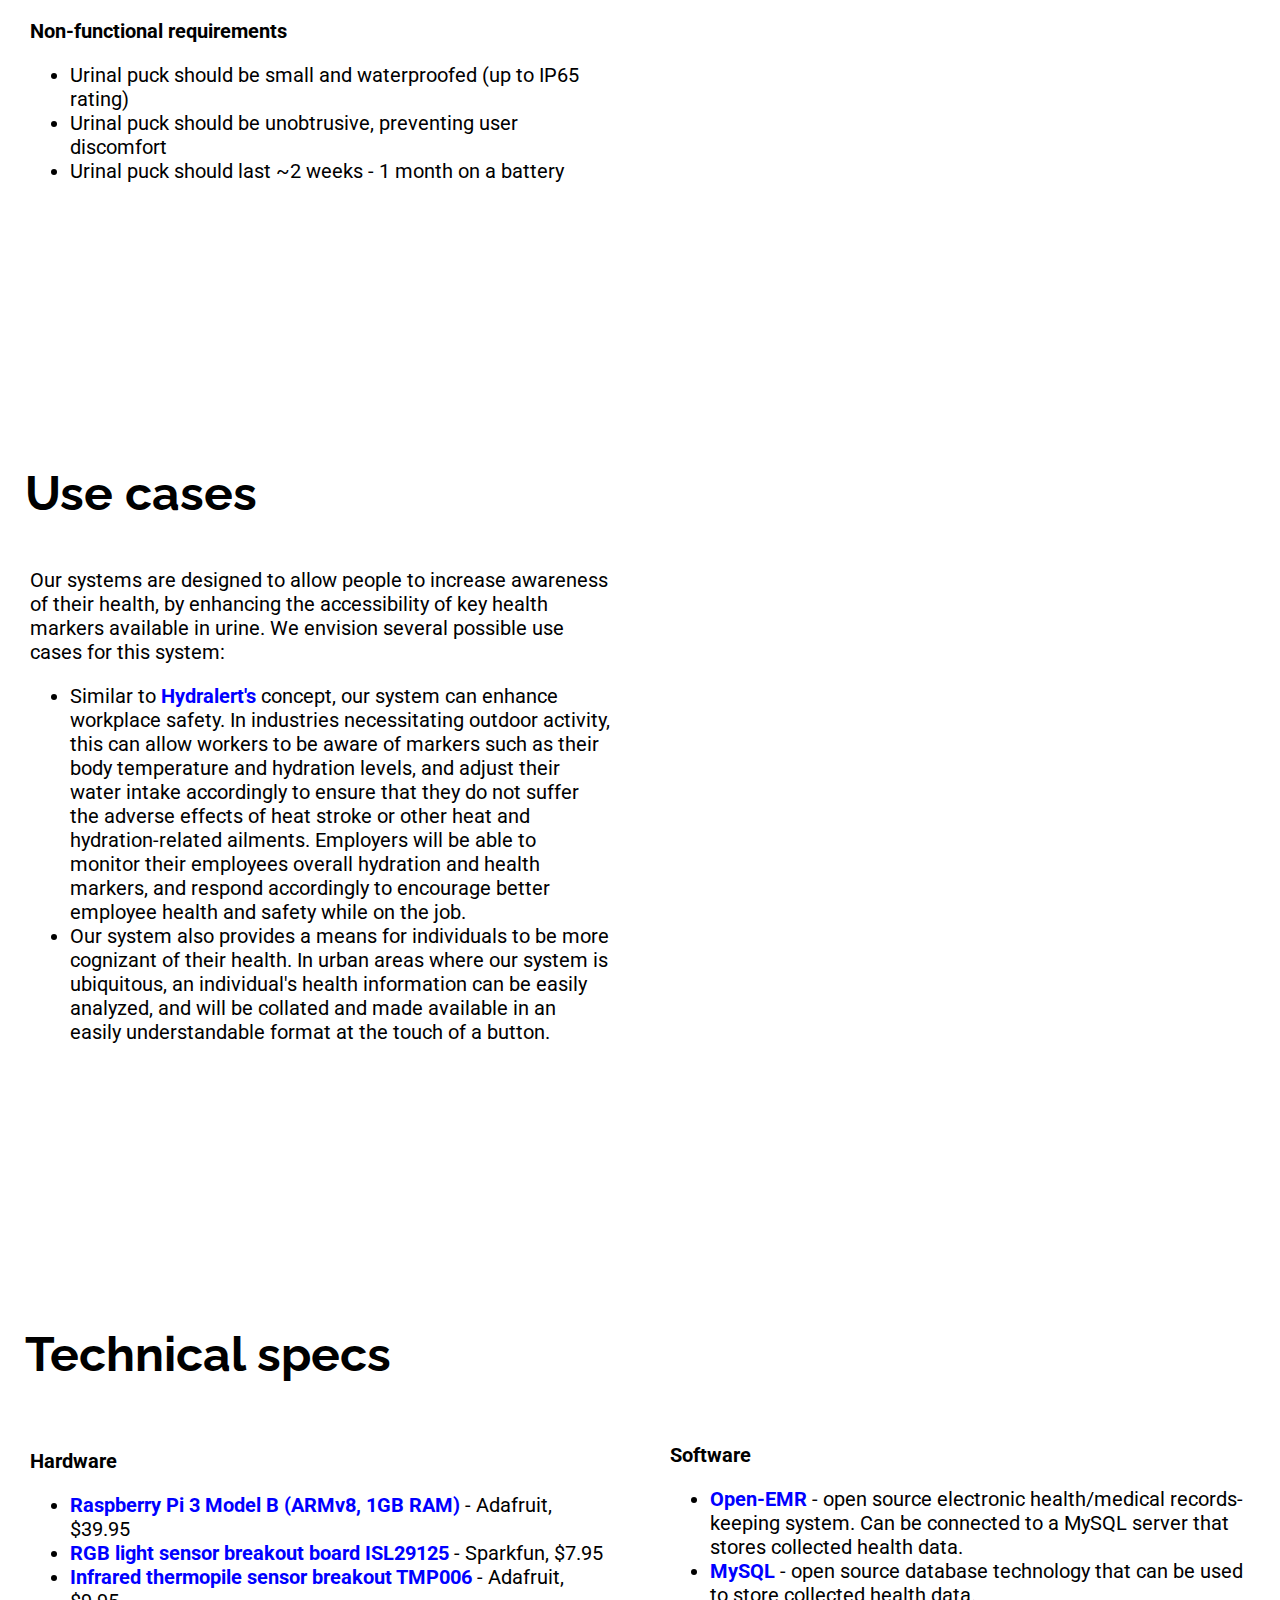
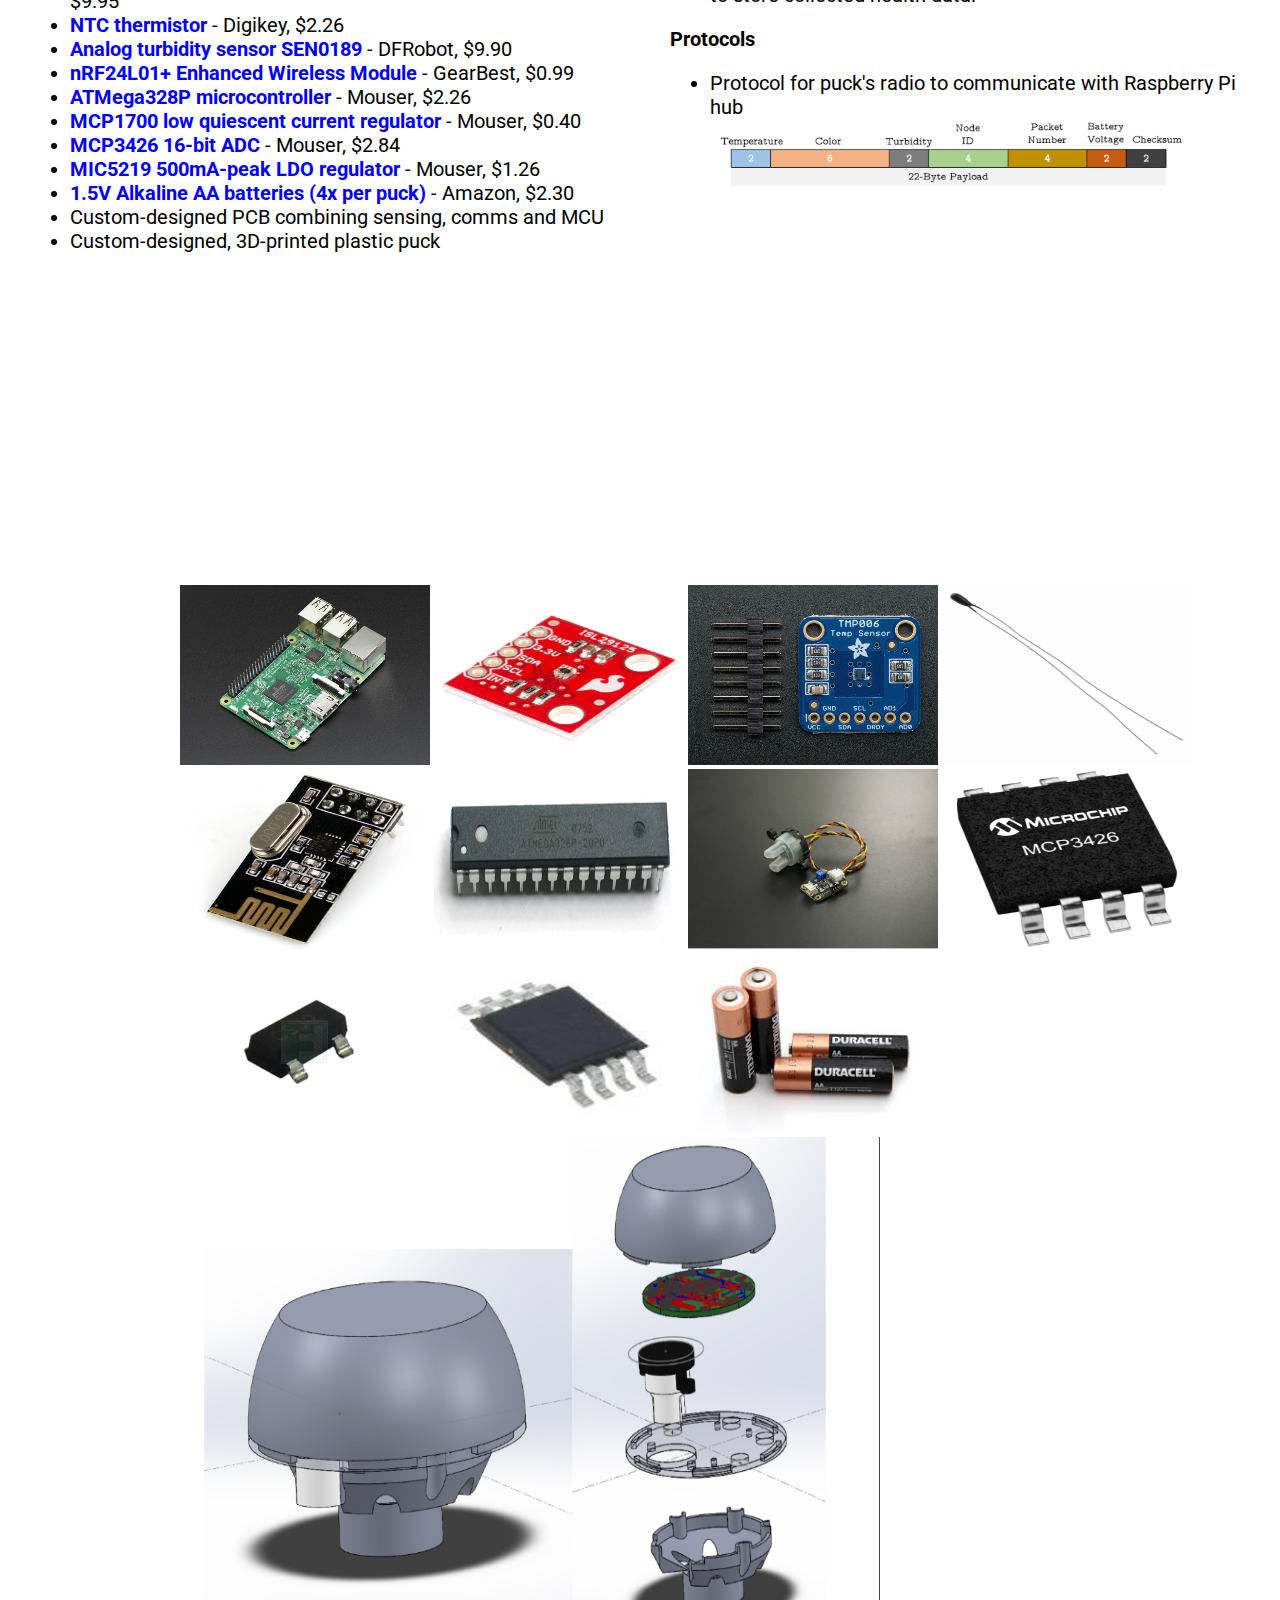
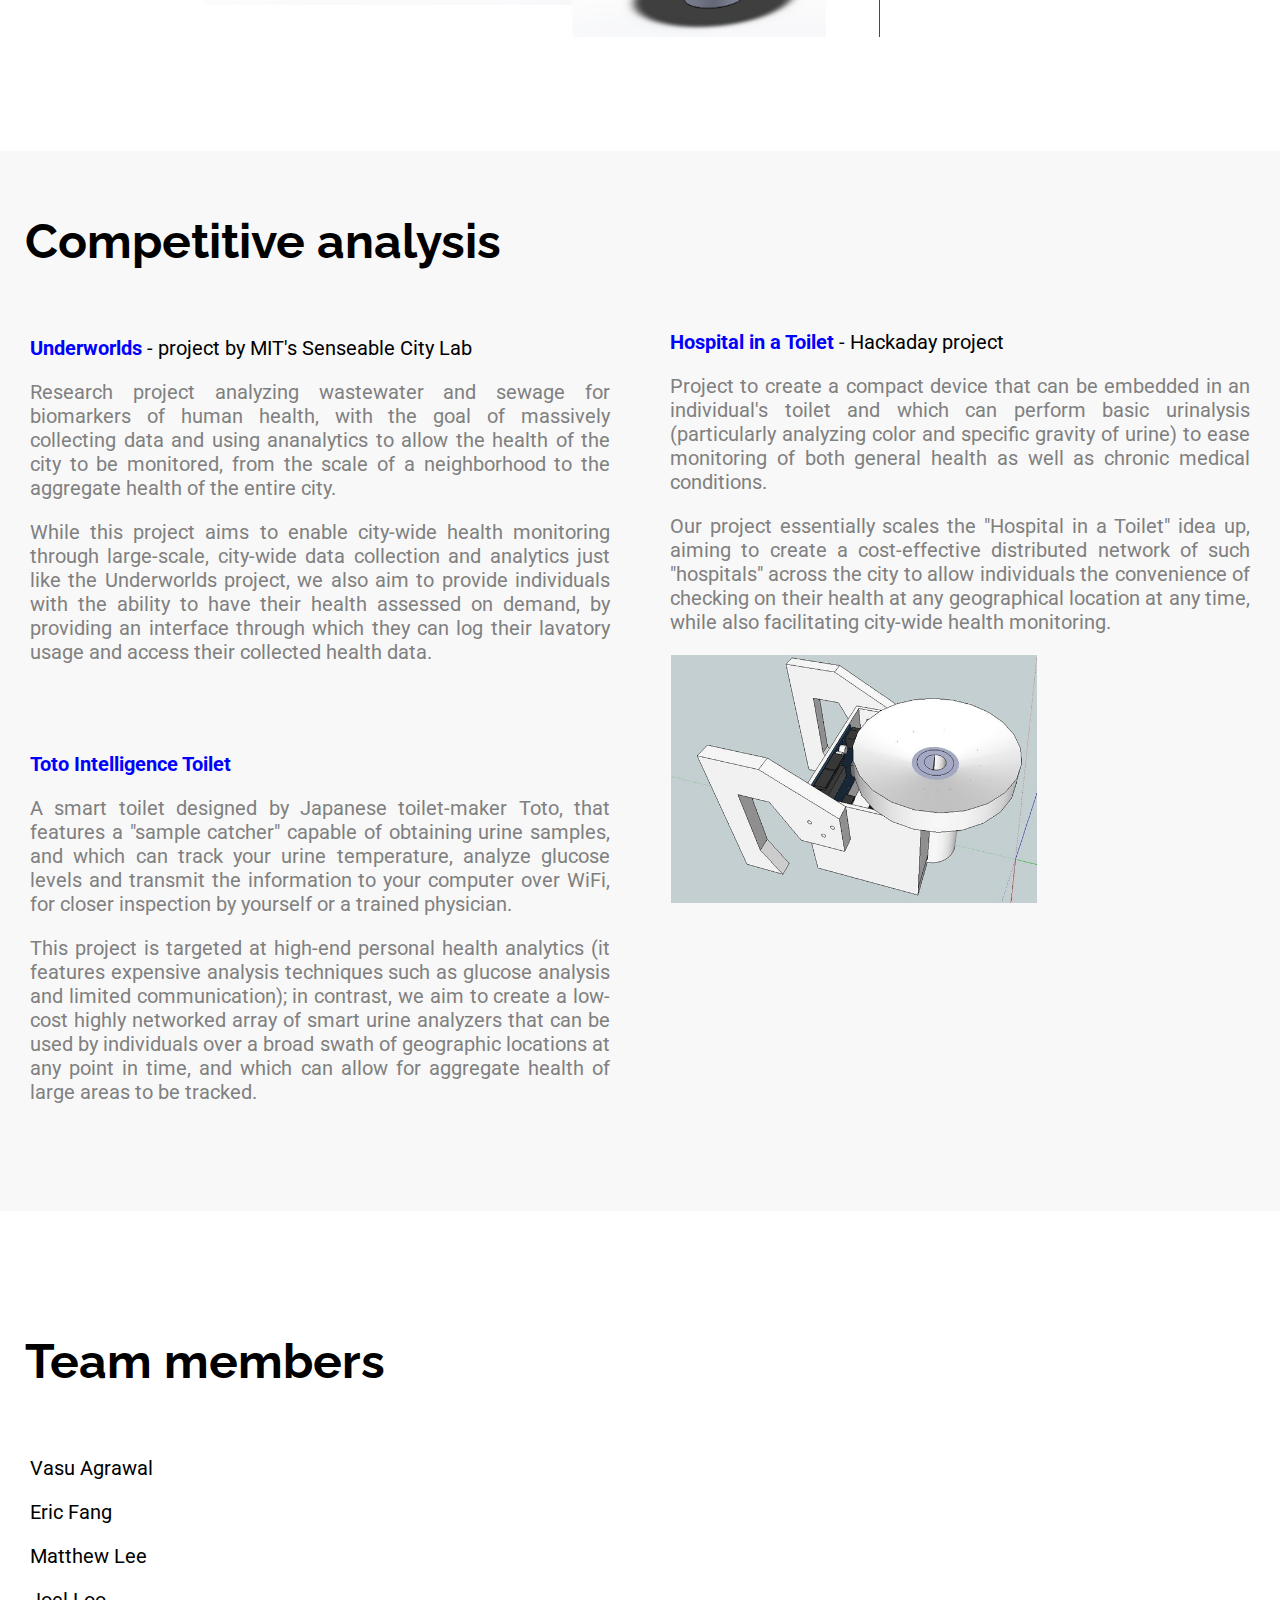
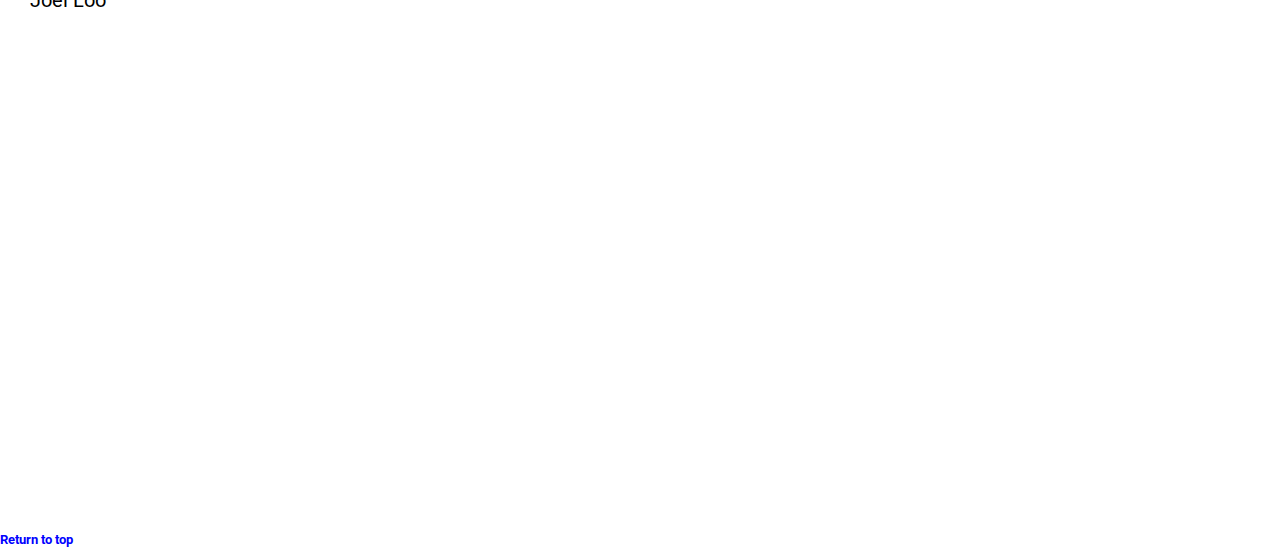
==== commit a476aa25: "Updated for website check 2" ====
--- a/website/home.html
+++ b/website/home.html
@@ -76,6 +76,22 @@
         </div>
       </div>
     </div>
+	<div id="sectionusecase" class="content">
+	  <div id="textusecase" class="subtext">
+		 <div id="header4" class="header">
+          <h1>Use cases</h1>
+        </div>
+		<div class="text">
+		  Our systems are designed to allow people to increase awareness of their health, by enhancing the accessibility of key health markers available in urine. We envision several possible use cases for this system:
+		  <ul>
+			<li> Similar to <a href="http://www.hydralert.com/">Hydralert's</a> concept, our system can enhance workplace safety. 
+In industries necessitating outdoor activity, this can allow workers to be aware of markers such as their body temperature and hydration levels, and adjust their water intake accordingly to ensure that they do not suffer the adverse effects of heat stroke or other heat and hydration-related ailments.
+Employers will be able to monitor their employees overall hydration and health markers, and respond accordingly to encourage better employee health and safety while on the job.</li>
+			<li>Our system also provides a means for individuals to be more cognizant of their health. In urban areas where our system is ubiquitous, an individual's health information can be easily analyzed, and will be collated and made available in an easily understandable format at the touch of a button.</li>
+		  </ul> 
+		</div>
+	  </div>
+	</div>
     <div id="section4" class="content">
       <div id="text4l" class="subtext">
         <div id="header4" class="header">
@@ -87,13 +103,16 @@
             <li><a href="https://www.adafruit.com/products/3055">Raspberry Pi 3 Model B (ARMv8, 1GB RAM)</a> - Adafruit, $39.95</li>
             <li><a href="https://www.sparkfun.com/products/12829">RGB light sensor breakout board ISL29125</a> - Sparkfun, $7.95</li>
             <li><a href="https://www.adafruit.com/product/1296">Infrared thermopile sensor breakout TMP006</a> - 	Adafruit, $9.95</li>
-            <li><a href="https://www.adafruit.com/products/381">Waterproof digital temperature sensor DS18B20</a> - Adafruit, $9.95</li>
-            <li><a href="https://www.sparkfun.com/products/12642">Sparkfun Sound Detector LMV324</a> - Sparkfun, $10.95</li>
-            <li><a href="https://www.sparkfun.com/products/9088">Mini photocell SEN09088</a> - Sparkfun, $1.50</li>
+			<li><a href="https://www.digikey.com/product-detail/en/us-sensor/PS103J2/615-1003-ND/1014531">NTC thermistor</a> - Digikey, $2.26</li>
             <li><a href="https://www.dfrobot.com/product-1394.html">Analog turbidity sensor SEN0189</a> - DFRobot, $9.90</li>
-            <li><a href="https://www.sparkfun.com/products/13990">nRF52832 breakout (microcontroller + radio)</a> - Sparkfun, $19.95</li>
-            <li><a href="http://www.digikey.com/product-detail/en/tadiran-batteries/TL-5903-S/439-1014-ND/512516">3.6V 2.4Ah Tadiran lithium batteries TL-5903/S</a> - Digikey, $9.27</li>
-            <li><a href="https://www.amazon.com/Sunnytech-100mA-Solar-Panel-80-10A100/dp/B008J9BZIA/ref=sr_1_1?ie=UTF8&qid=1486690123&sr=8-1&keywords=solar%20cell">Sunnytech 0.5W 5V 100mA Solar Panel 80x80mm</a> - Amazon, $6.99</li>
+            <li><a href="http://www.gearbest.com/transmitters-receivers-module/pp_218375.html?wid=21">nRF24L01+ Enhanced Wireless Module</a> - GearBest, $0.99</li>
+			<li><a href="http://www.mouser.com/ProductDetail/Microchip/ATMEGA328P-PN/?qs=6Dg1WZIWLC4IRXxsq4v5tA%3D%3D&gclid=CjwKEAjwlKLHBRDztKr6wMnRthMSJAALcT-sWZq5du9UyXFhWGNH5FkwMWp2oCt7id7sCQNMJdE4fhoCCG3w_wcB"> ATMega328P microcontroller</a> - Mouser, $2.26</li>
+			<li><a href="http://www.mouser.com/ProductDetail/Microchip-Technology/MCP1700-3302E-TO/?qs=h7tZ5KkzNMMPEB66r2rMQw%3D%3D">MCP1700 low quiescent current regulator</a> - Mouser, $0.40</li>
+			<li><a href="http://www.mouser.com/ProductDetail/Microchip-Technology/MCP3426A0-E-SN/?qs=sGAEpiMZZMtgJDuTUz7XuzWo0wJcCr0HZ6szMAC%2f19M%3d">MCP3426 16-bit ADC</a> - Mouser, $2.84</li>
+			<li><a href="http://www.mouser.com/ProductDetail/Microchip-Technology-Micrel/MIC5219-50YMM/?qs=kh6iOki%2FeLGcAZQ4JCOeow%3D%3D">MIC5219 500mA-peak LDO regulator</a> - Mouser, $1.26</li>
+            <li><a href="https://www.amazon.com/Duracell-Coppertop-Alkaline-Aa-Count/dp/B0035LCFNQ/ref=zg_bs_389577011_12?_encoding=UTF8&refRID=1QN7TV32WRS8P8SPSJGH&th=1">1.5V Alkaline AA batteries (4x per puck)</a> - Amazon, $2.30</li>
+			<li>Custom-designed PCB combining sensing, comms and MCU</li>
+			<li>Custom-designed, 3D-printed plastic puck</li>
 
           </ul>
         </div>
@@ -109,26 +128,34 @@
               <li><a href="https://dev.mysql.com/">MySQL</a> - open source database technology that can be used to store collected health data.</li>
             </ul>
           <p> <b>Protocols</b> </p>
+			<ul>
+			  <li>Protocol for puck's radio to communicate with Raspberry Pi hub</li>
+			  <img src="files/radio_protocol.png" title="Radio to RasPi hub protocol" style="width:480px;height:75px">
+			</ul>
         </div>
       </div>
     </div>
     <div id="section4gallery">
       <div class="gallery" style="margin:0 auto;">
-        <img src="files/raspi3.jpg" alt="Raspberry Pi 3" style="width:250px;height:180px"/>
-        <img src="files/isl29125.jpg" alt="ISL29125 color sensor" style="width:250px;height:180px"/>
-         <img src="files/tmp006.jpg" alt="TMP006 contactless temperature sensor" style="width:250px;height:180px"/>
-          <img src="files/ds18b20.jpg" alt="DS18B20 temperature sensor" style="width:250px;height:180px"/>
+        <img src="files/raspi3.jpg" title="Raspberry Pi 3" style="width:250px;height:180px"/>
+        <img src="files/isl29125.jpg" title="ISL29125 color sensor" style="width:250px;height:180px"/>
+         <img src="files/tmp006.jpg" title="TMP006 contactless temperature sensor" style="width:250px;height:180px"/>
+          <img src="files/ntc_thermistor.png" title="NTC Thermistor (Temperature sensing)" style="width:250px;height:180px"/>
       </div>
       <div class="gallery">
-  <img src="files/sound_detector.jpg" alt="Sound Detector" style="width:250px;height:180px"/>
-        <img src="files/photocell.jpg" alt="Mini photocell" style="width:250px;height:180px"/>
-         <img src="files/turbidity.jpg" alt="Analog turbidity sensor" style="width:250px;height:180px"/>
-          <img src="files/micro_radio.jpg" alt="nRF52832" style="width:250px;height:180px"/>
+  		<img src="files/nrf24l01.jpg" title="nRF24L01+ Enhanced Wireless Module" style="width:250px;height:180px"/>
+        <img src="files/atmega328p.jpg" title="ATMega328P MCU" style="width:250px;height:180px"/>
+         <img src="files/turbidity.jpg" title="DFRobot analog turbidity sensor" style="width:250px;height:180px"/>
+          <img src="files/mcp3426.png" title="MCP3426 16-bit ADC" style="width:250px;height:180px"/>
       </div>
       <div class="gallery">
-        <img src="files/tadiran_battery.jpg" alt="Tadiran Lithium Battery" style="width:250px;height:180px"/>
-        <img src="files/solar_cell.jpg" alt="Sunnytech 80x80mm solar cell" style="width:250px;height:180px"/>
-      </div>
+        <img src="files/mcp1700.jpg" title="MCP1700 low quiescent current regulator" style="width:250px;height:180px"/>
+        <img src="files/mic5219.jpg" title="MIC5219 high peak current regulator" style="width:250px;height:180px"/>
+        <img src="files/alkaline_battery.jpg" title="AA alkaline batteries" style="width:250px;height:180px"/>
+      </div>
+	  <div class="gallery">
+	    <img src="files/puck.png" title="Plastic puck design with PCB and turbidity sensor inside" style="width:700px; height:500px">
+	  </div>
       <br></br>
       <br></br>
       <br></br>
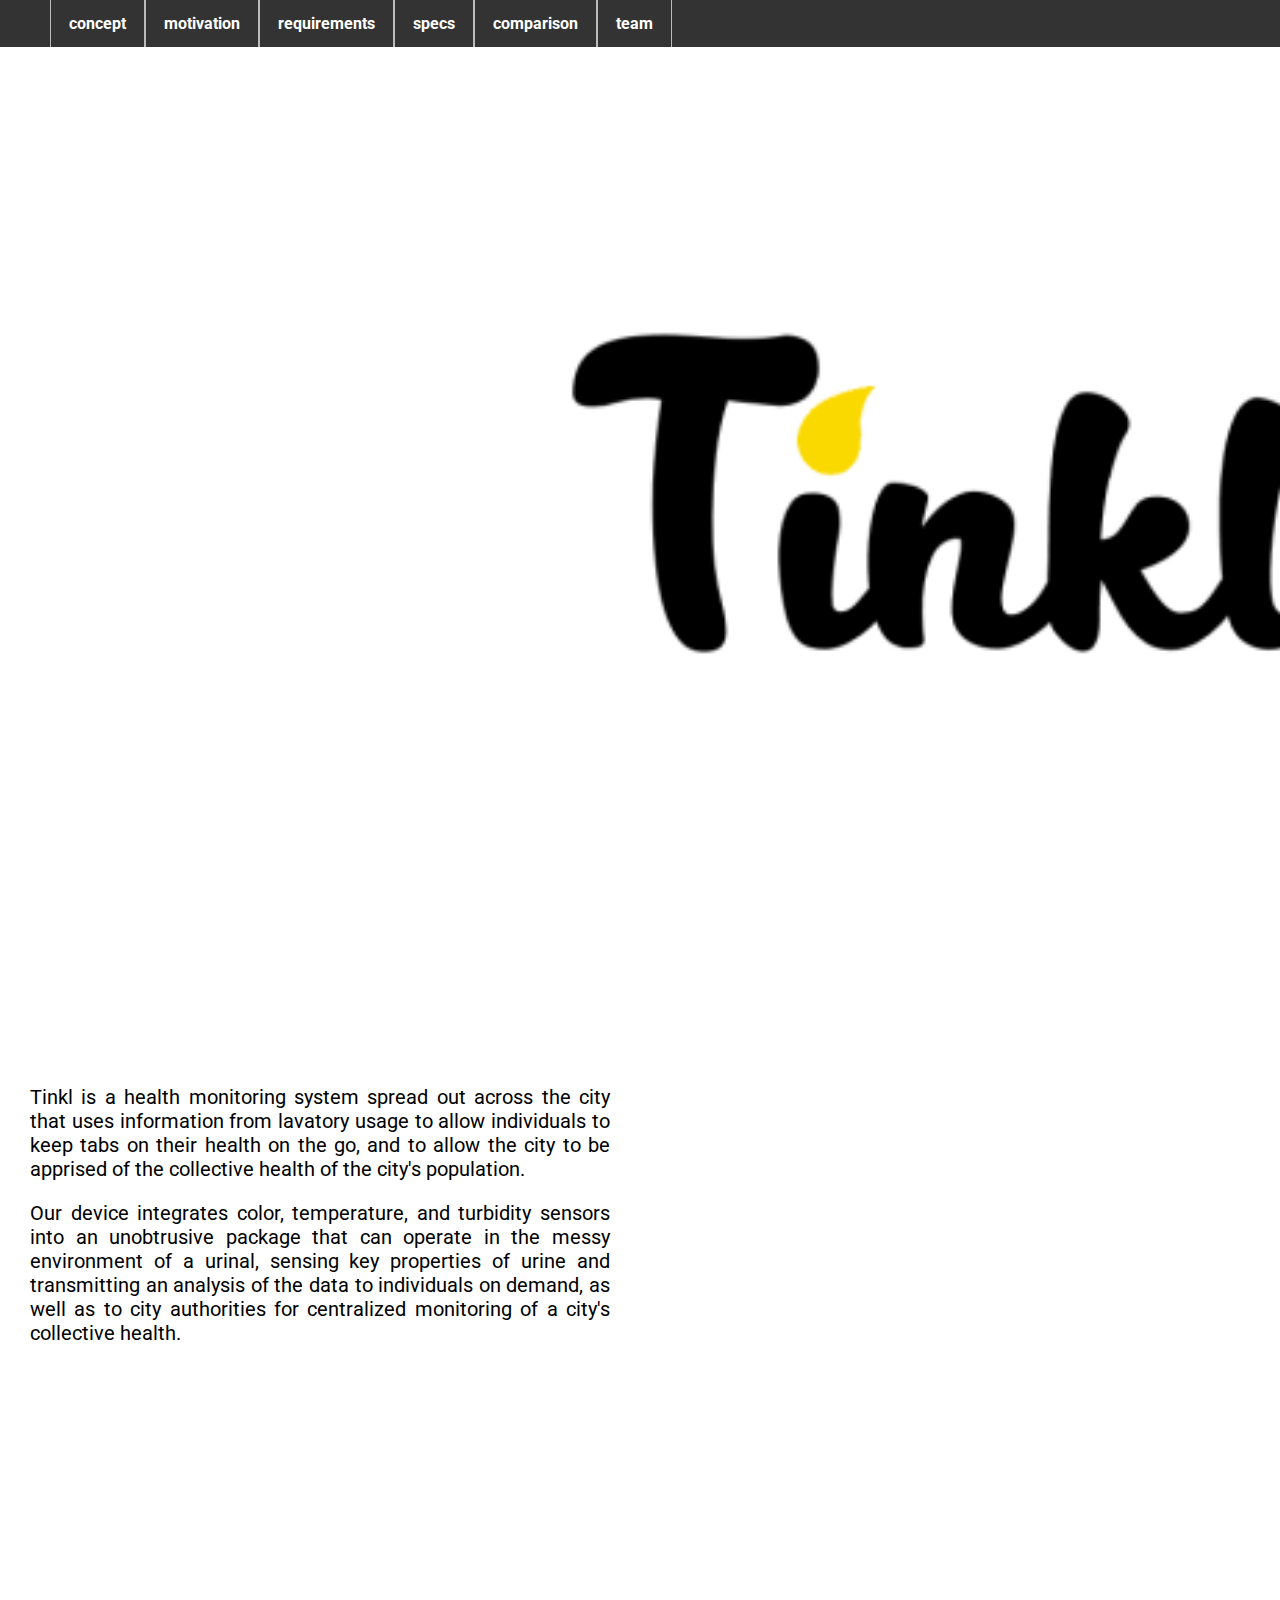
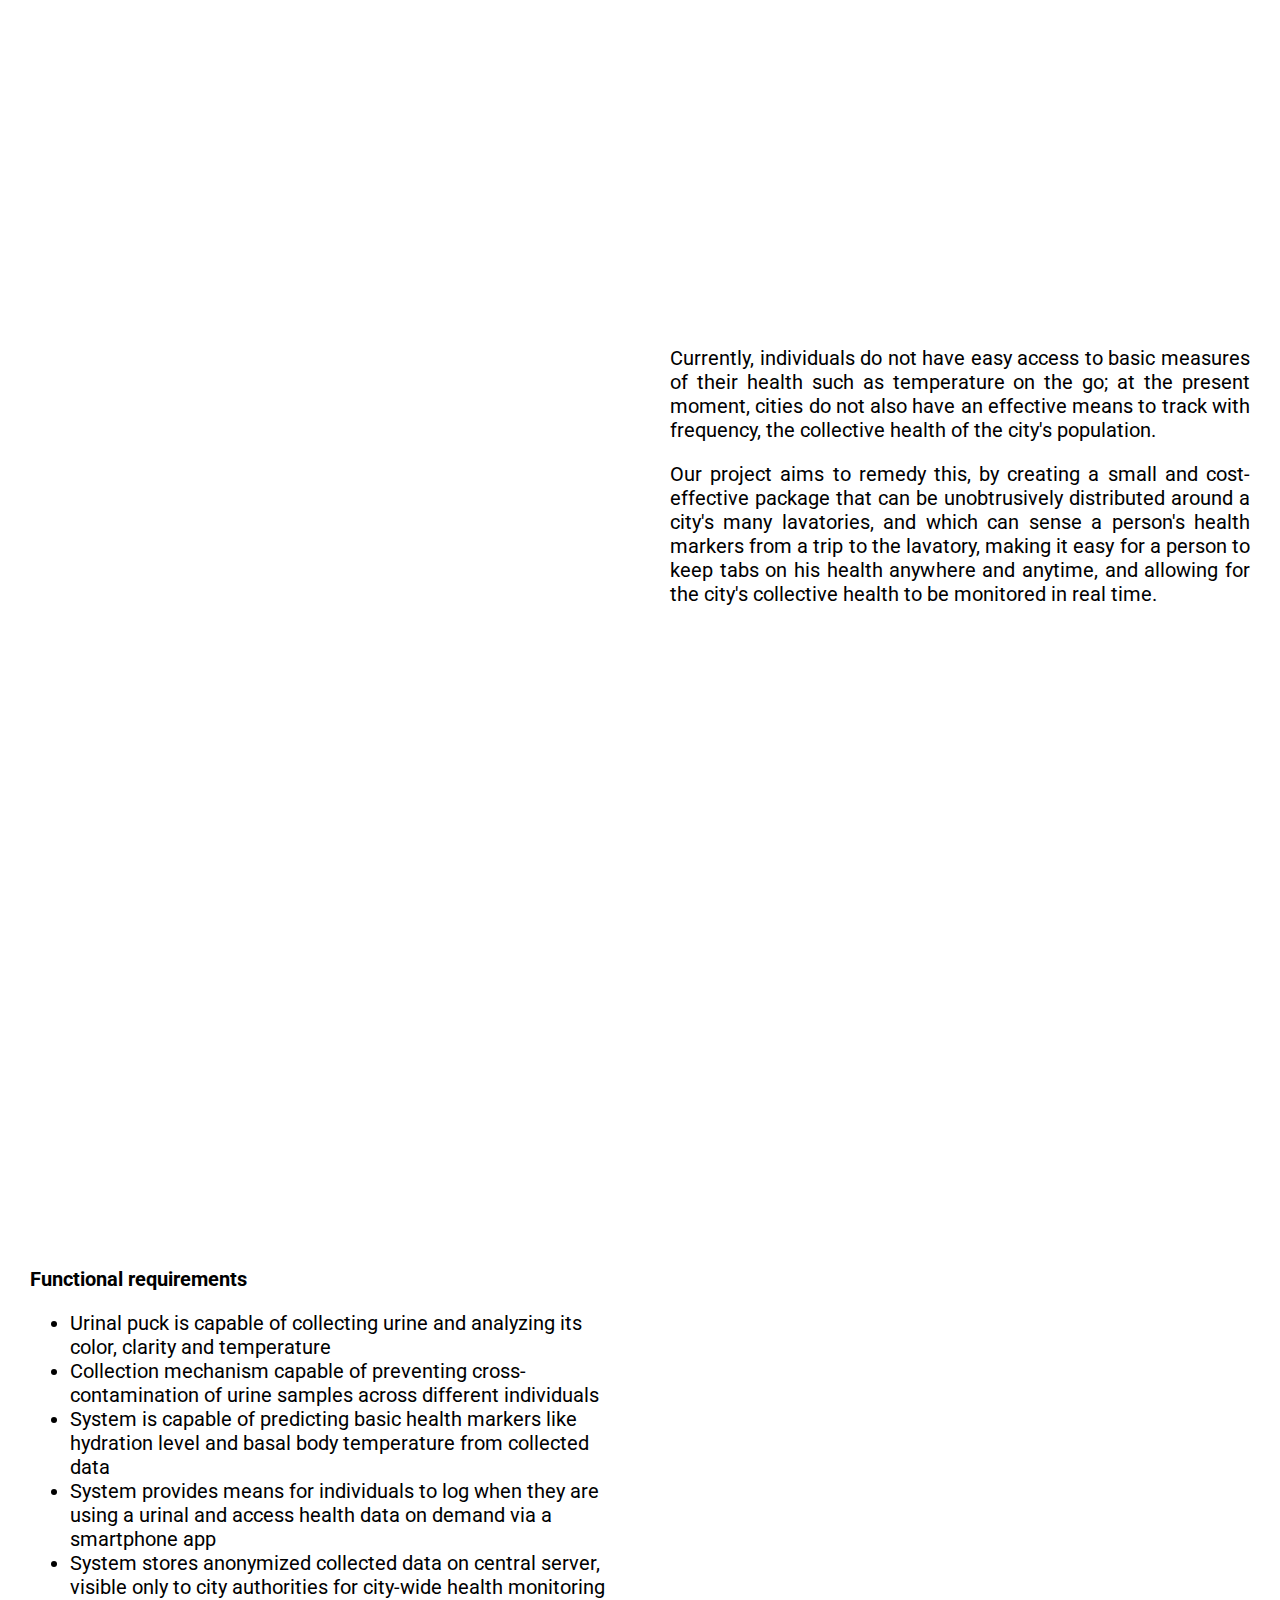
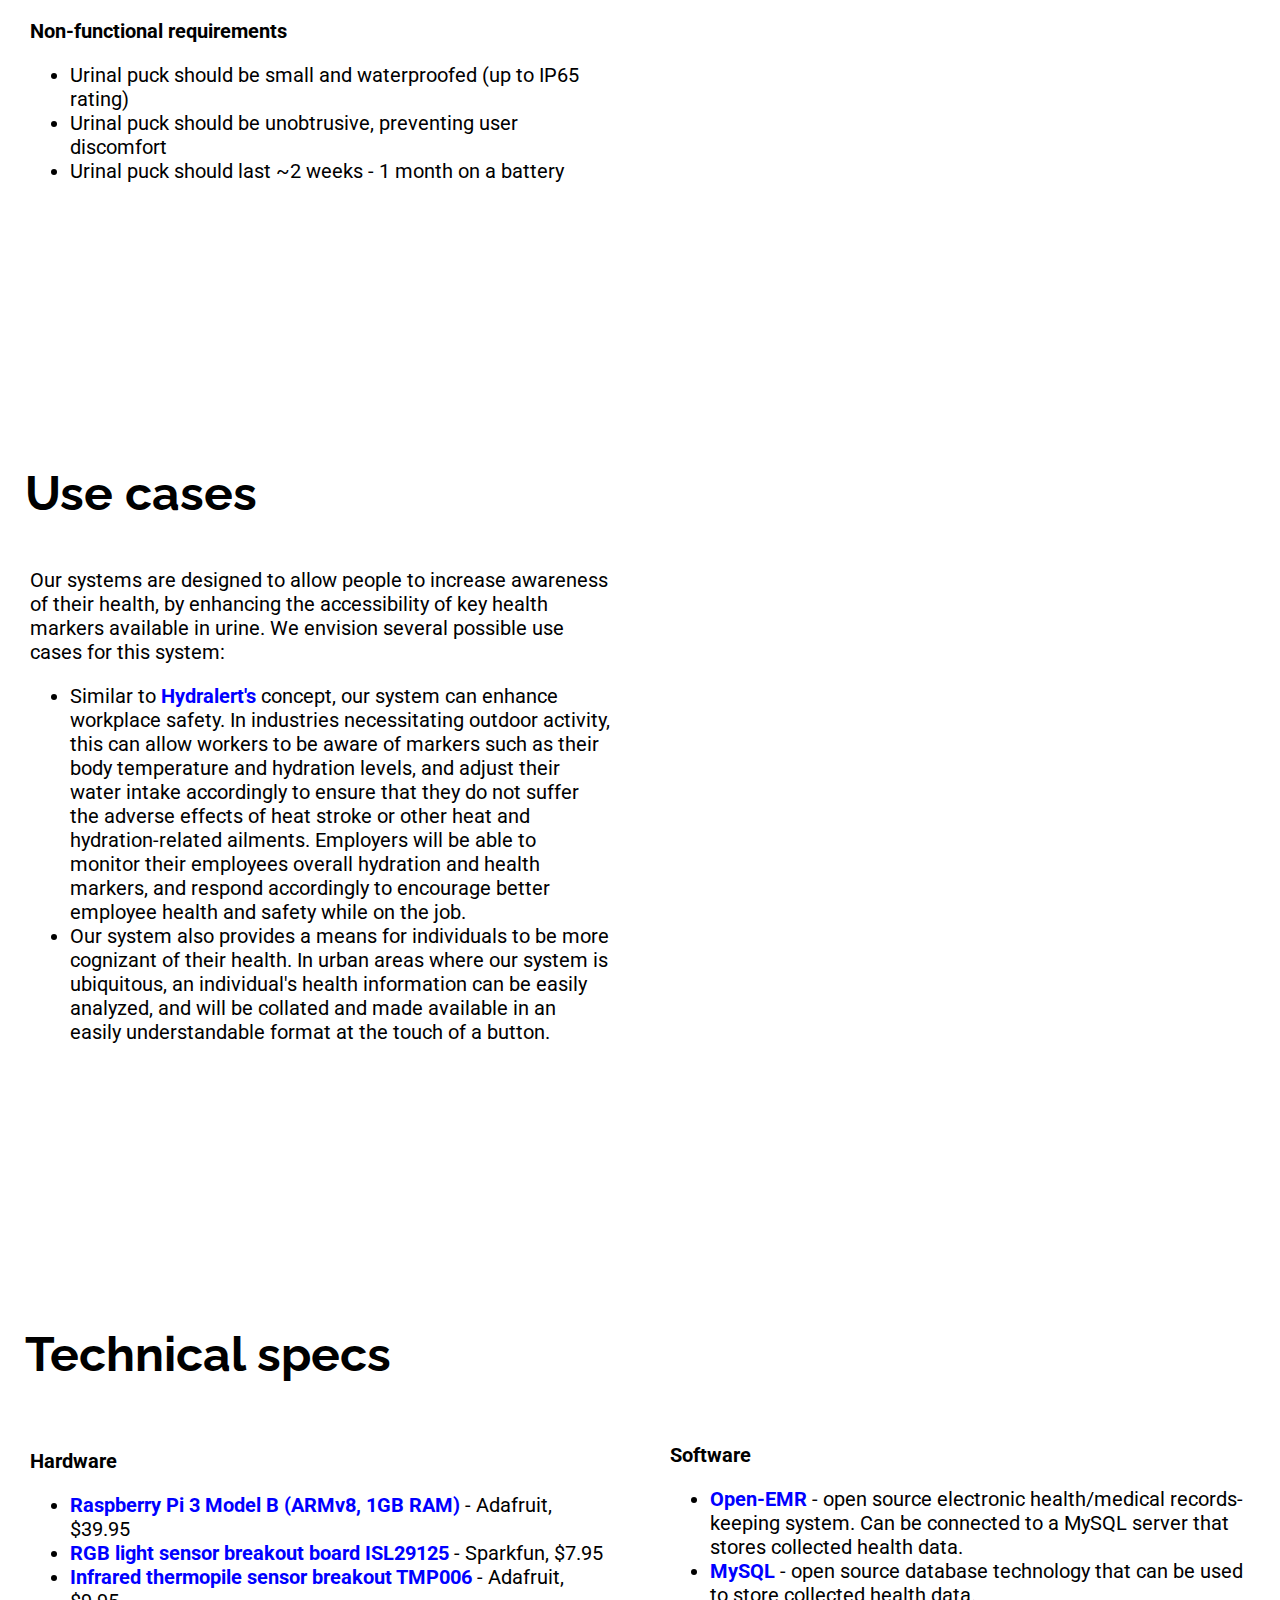
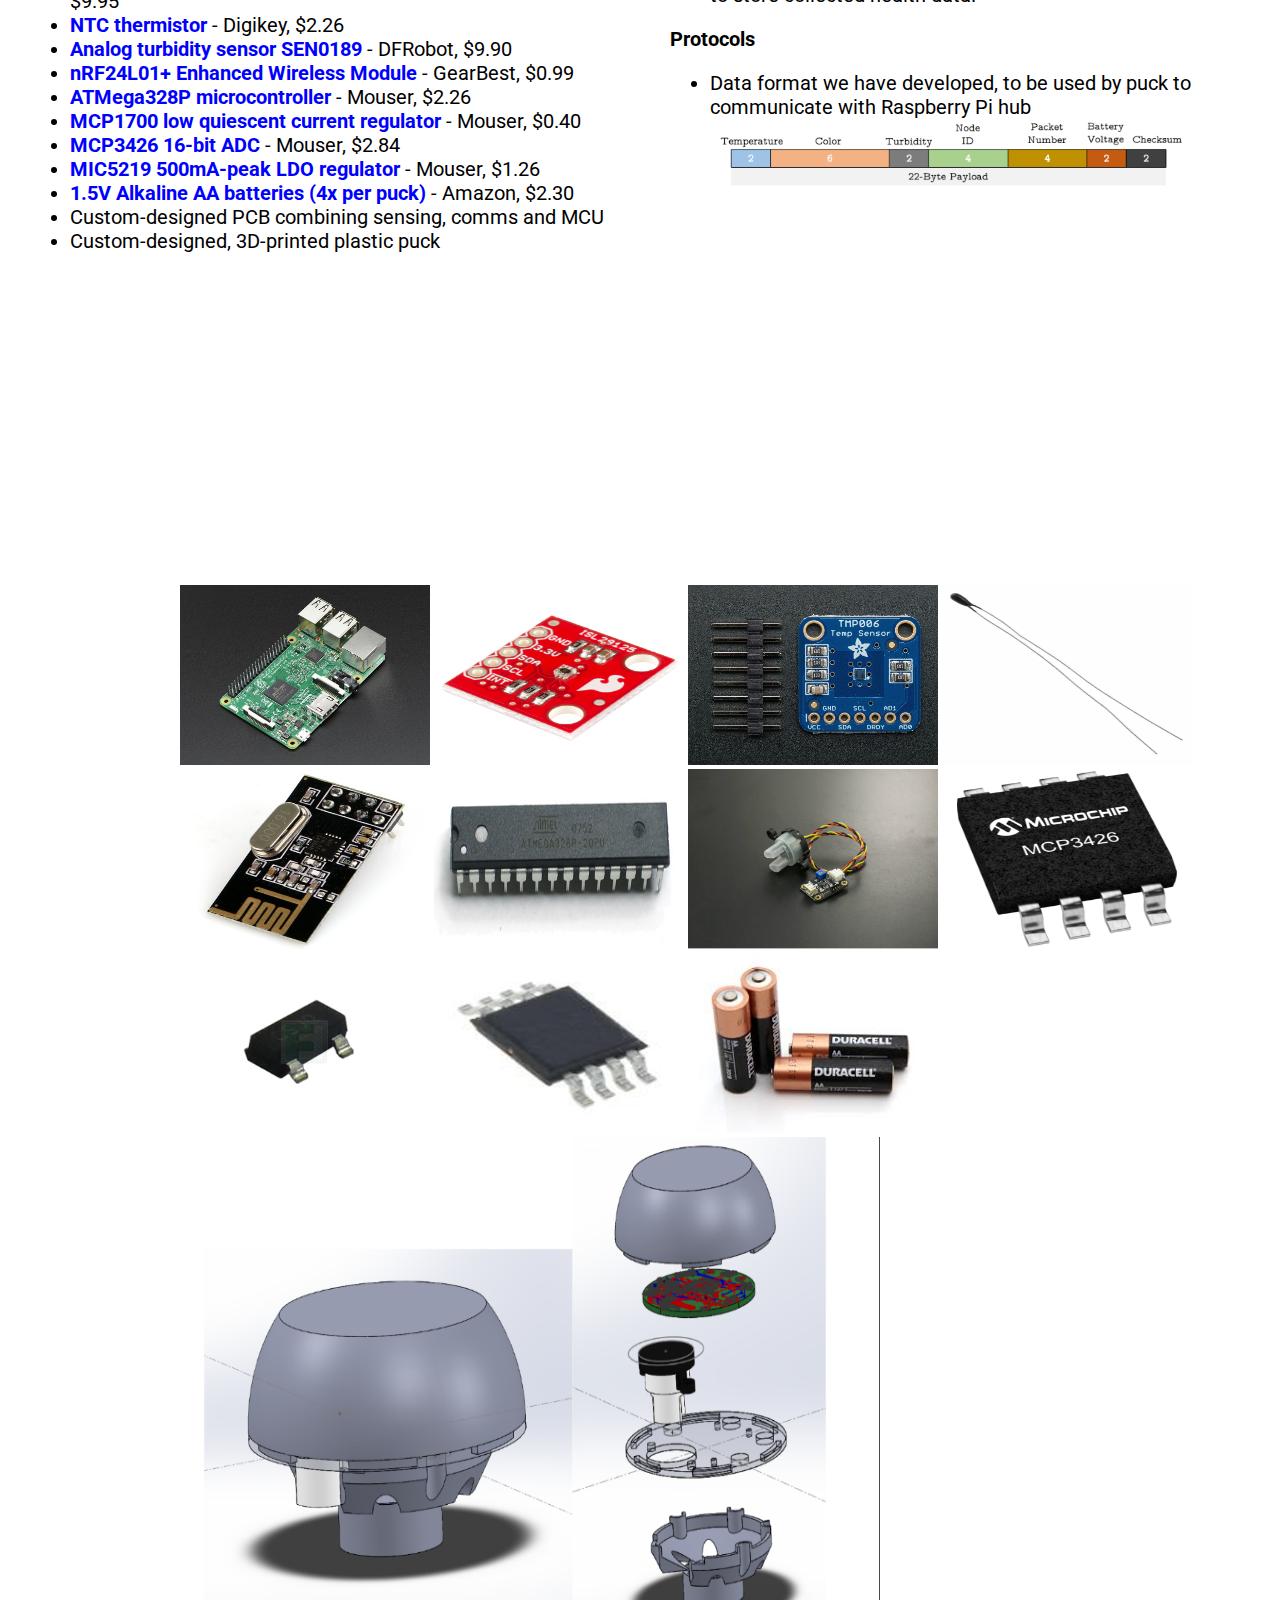
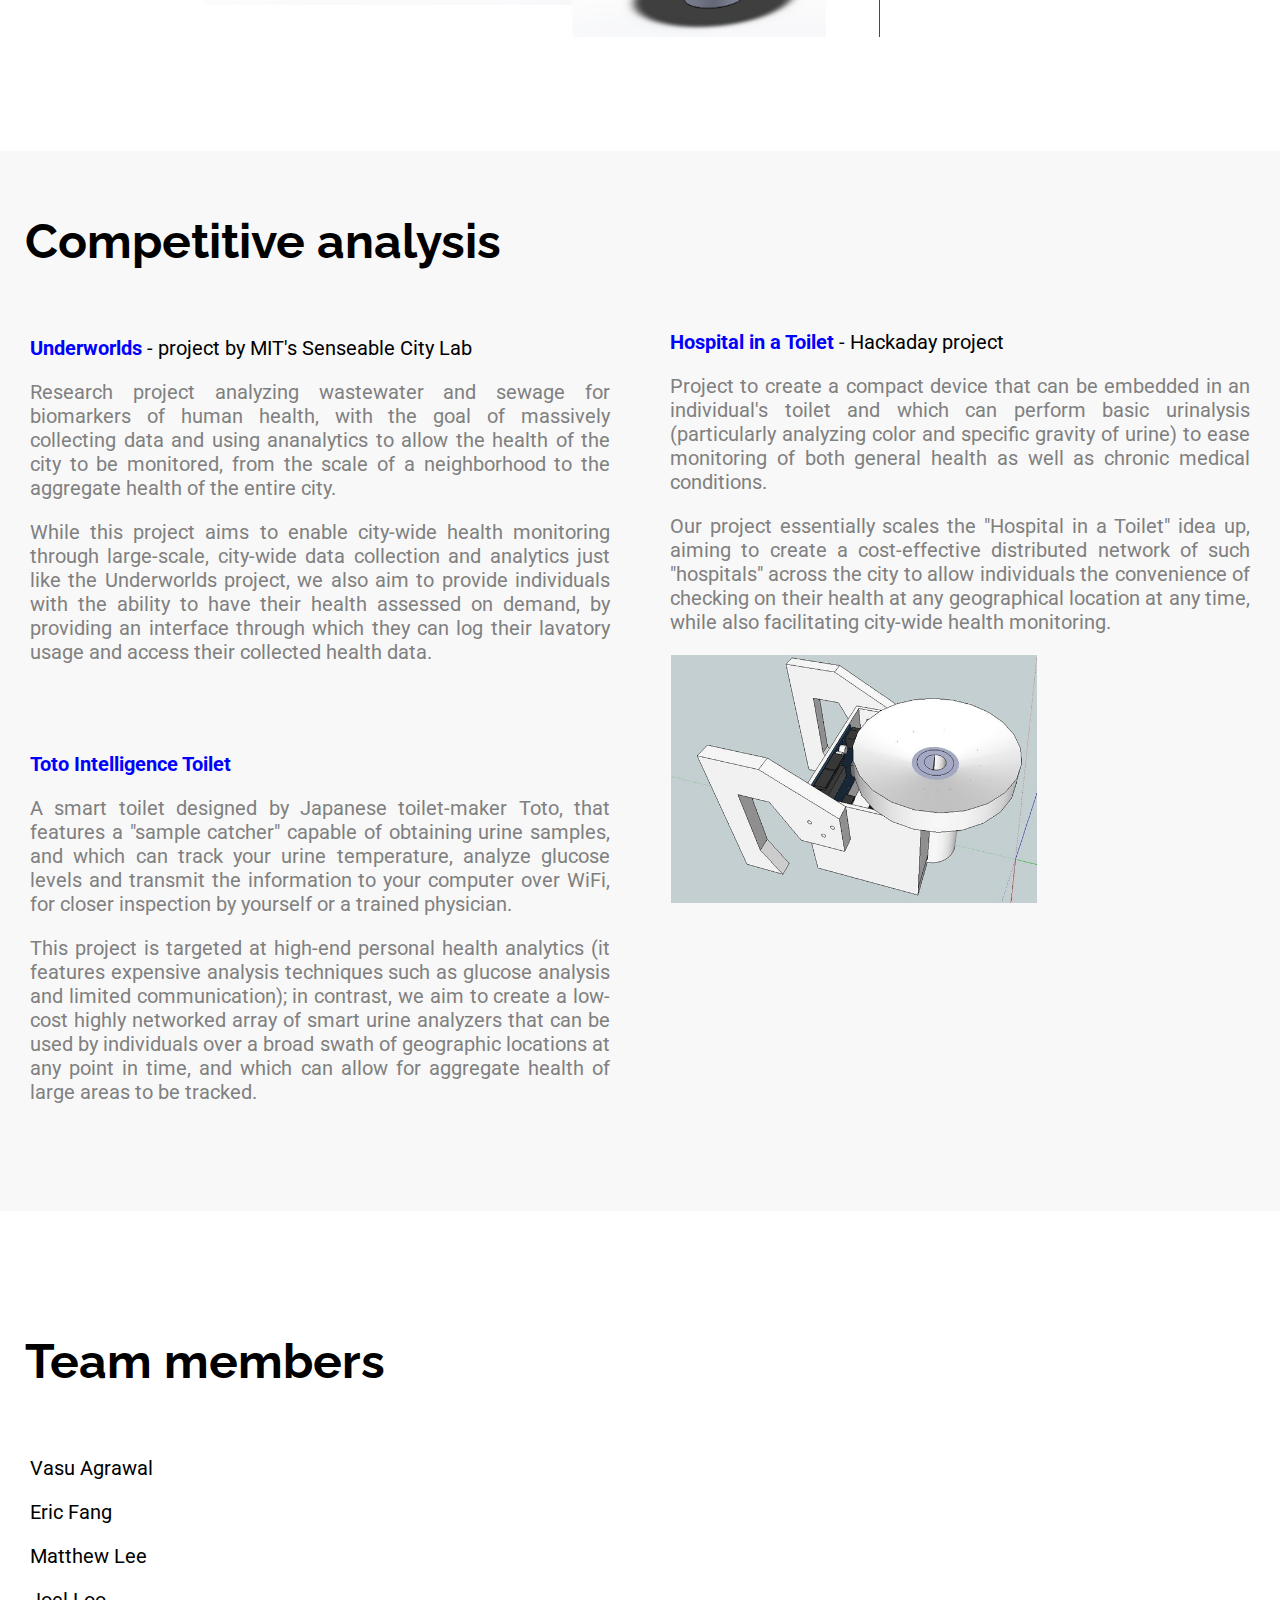
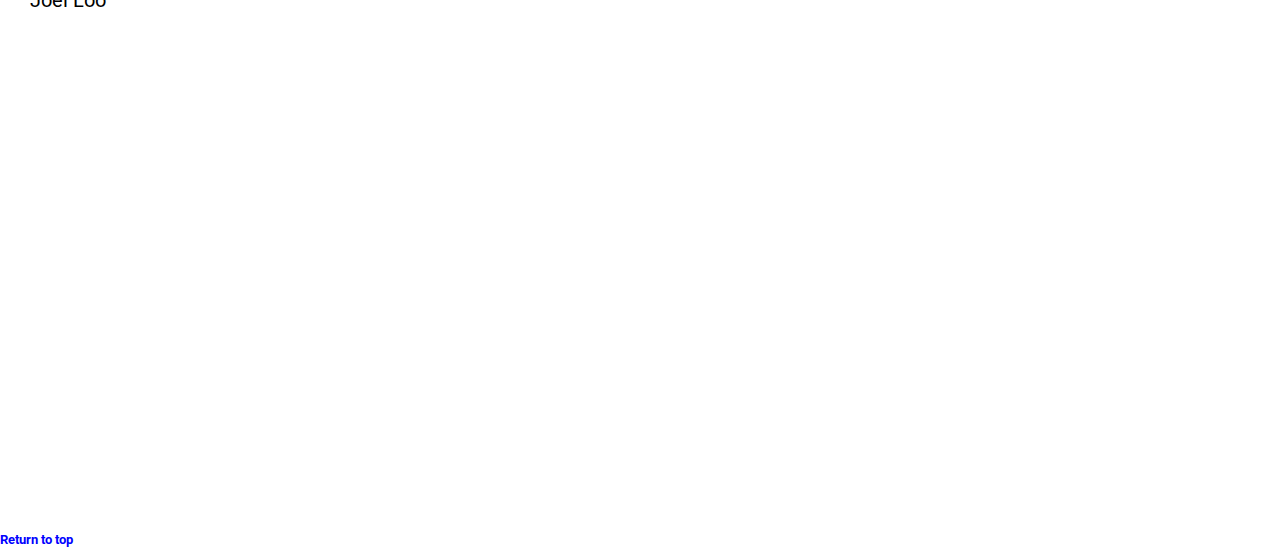
==== commit 498939ca: "Updated website check 2" ====
--- a/website/home.html
+++ b/website/home.html
@@ -129,7 +129,7 @@
             </ul>
           <p> <b>Protocols</b> </p>
 			<ul>
-			  <li>Protocol for puck's radio to communicate with Raspberry Pi hub</li>
+			  <li>Data format we have developed, to be used by puck to communicate with Raspberry Pi hub</li>
 			  <img src="files/radio_protocol.png" title="Radio to RasPi hub protocol" style="width:480px;height:75px">
 			</ul>
         </div>
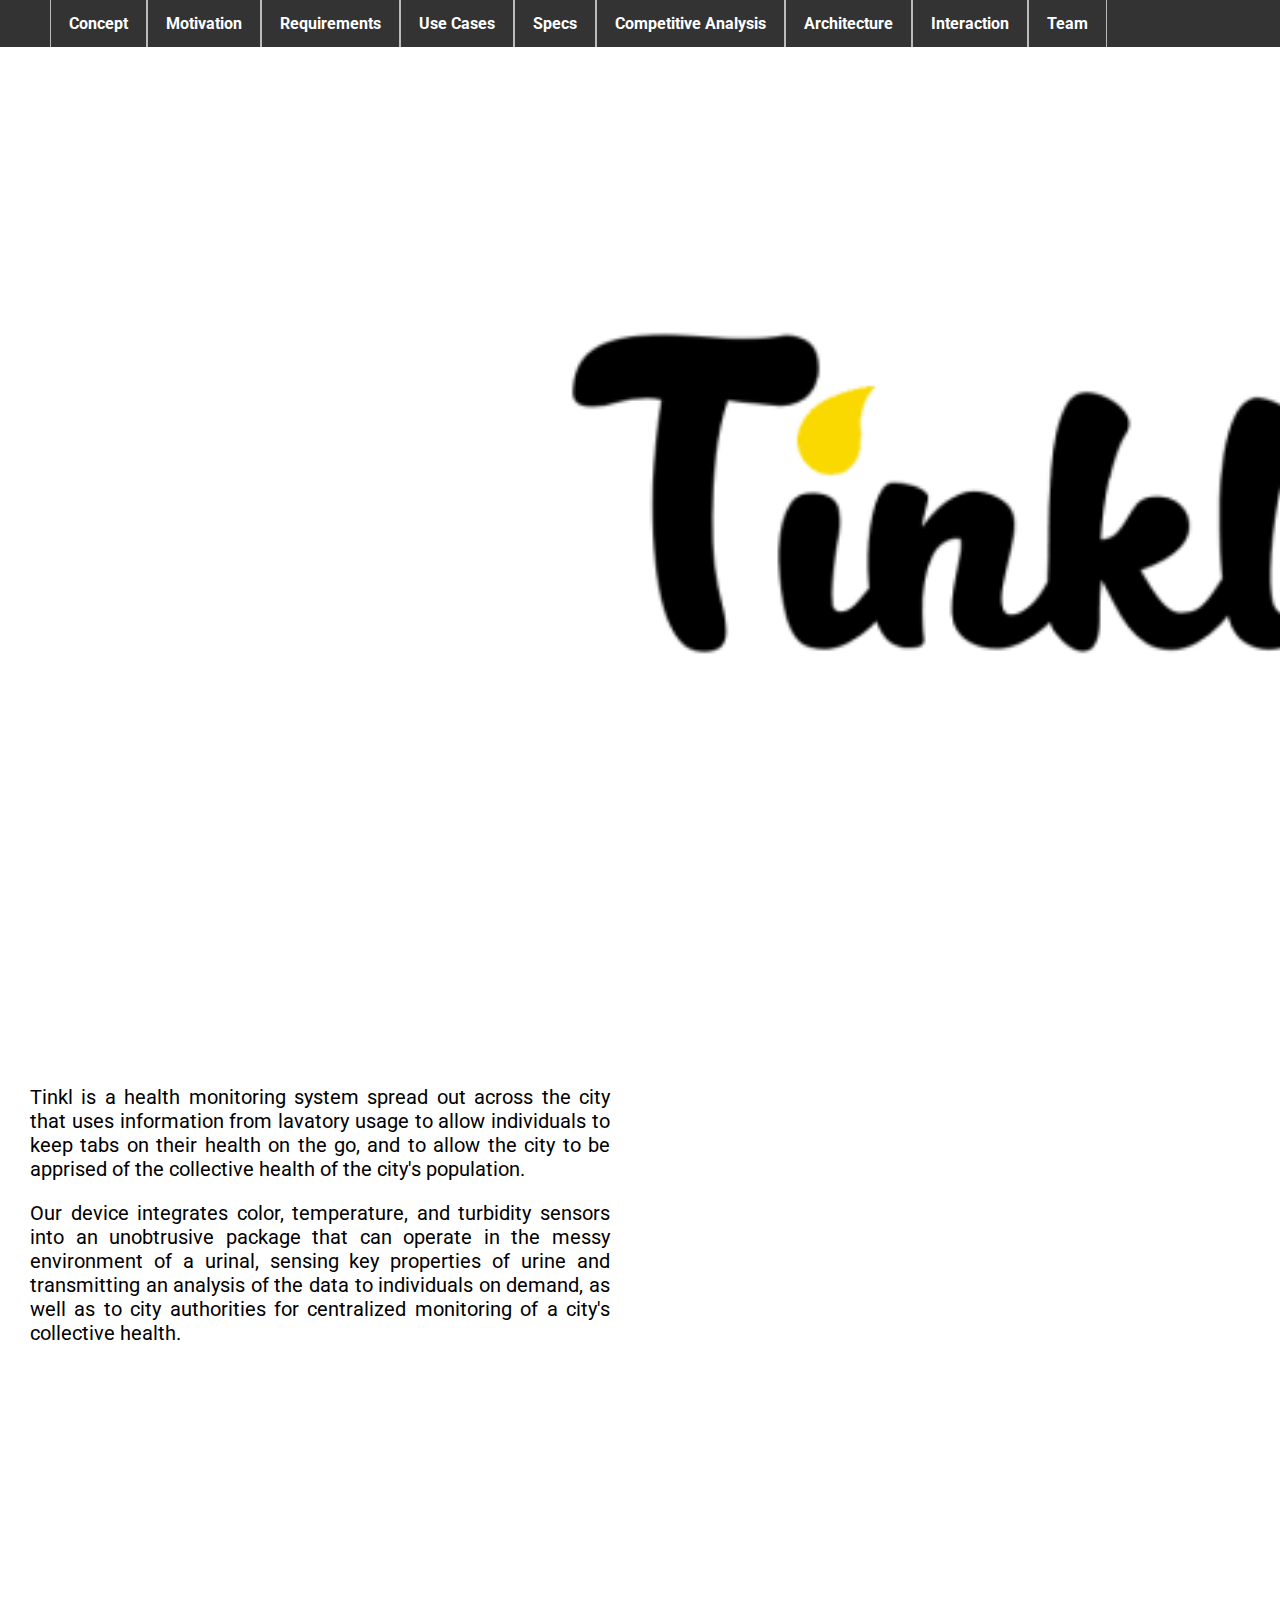
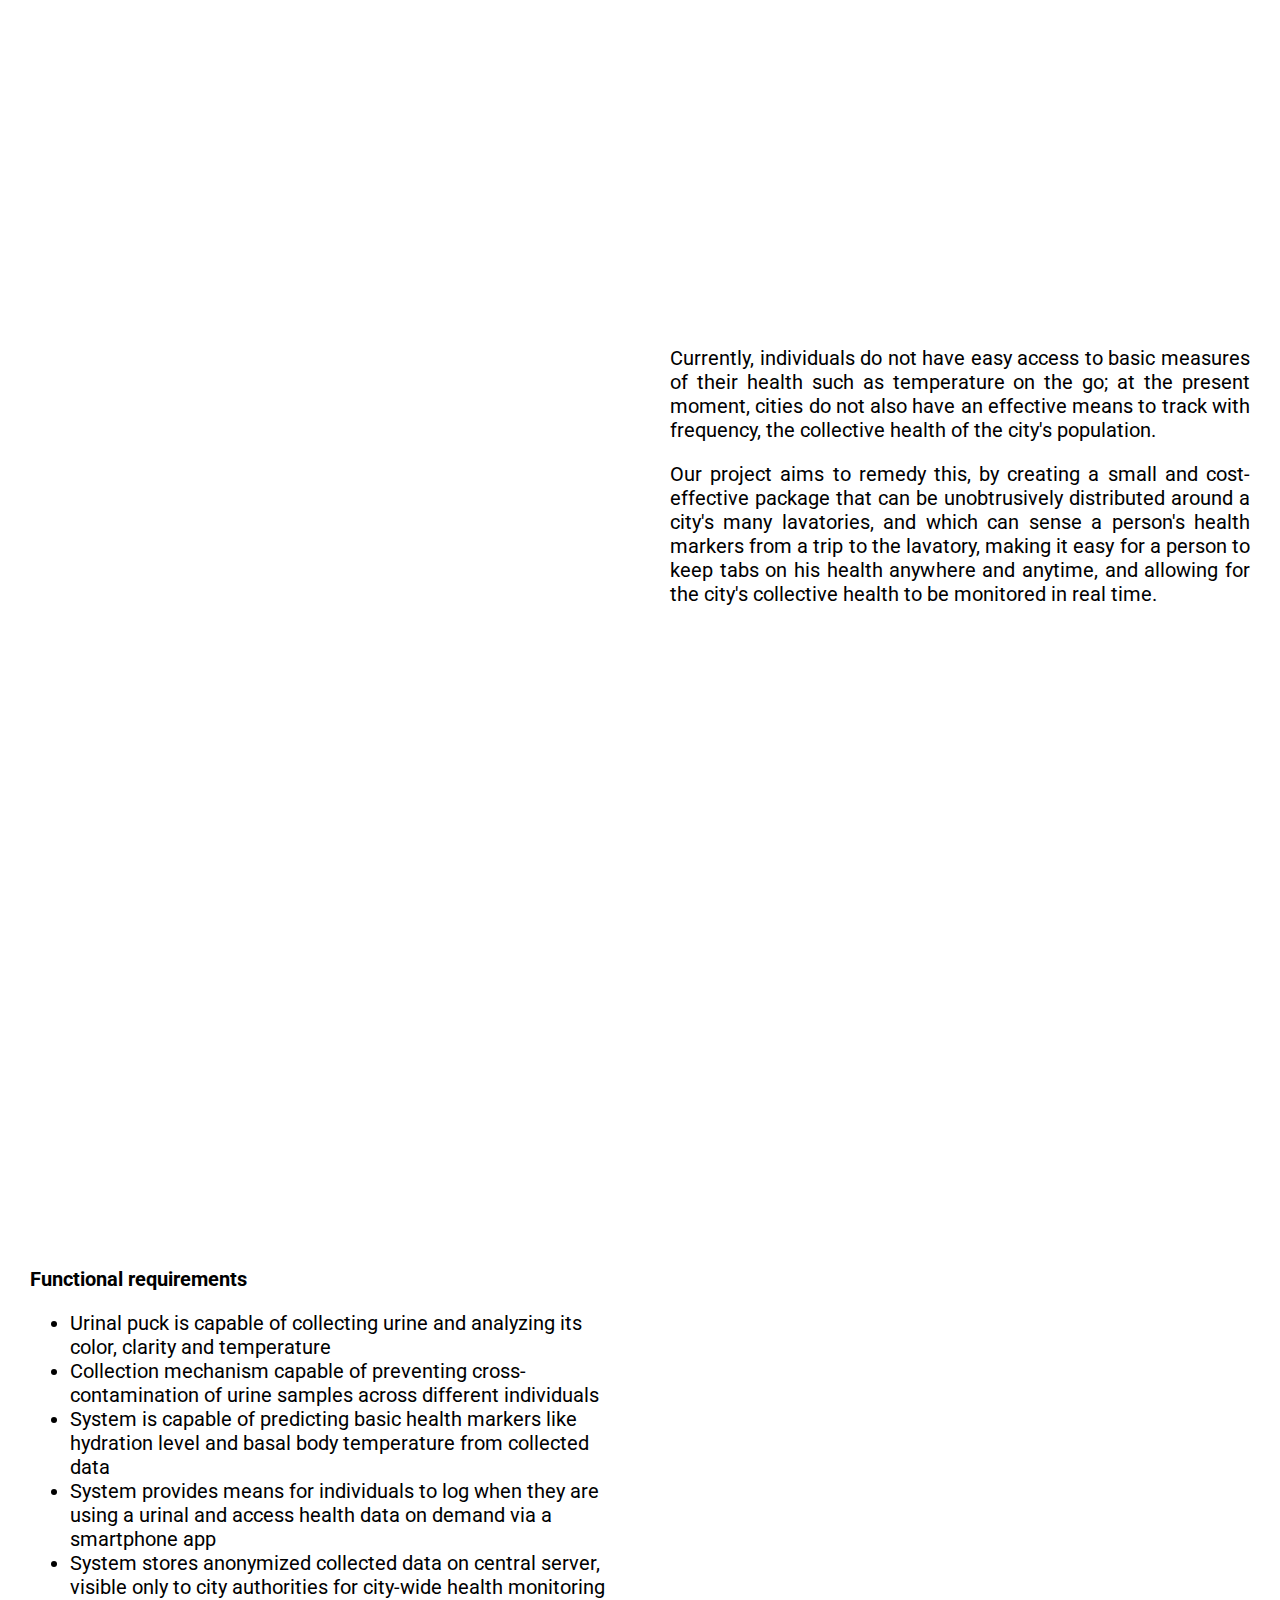
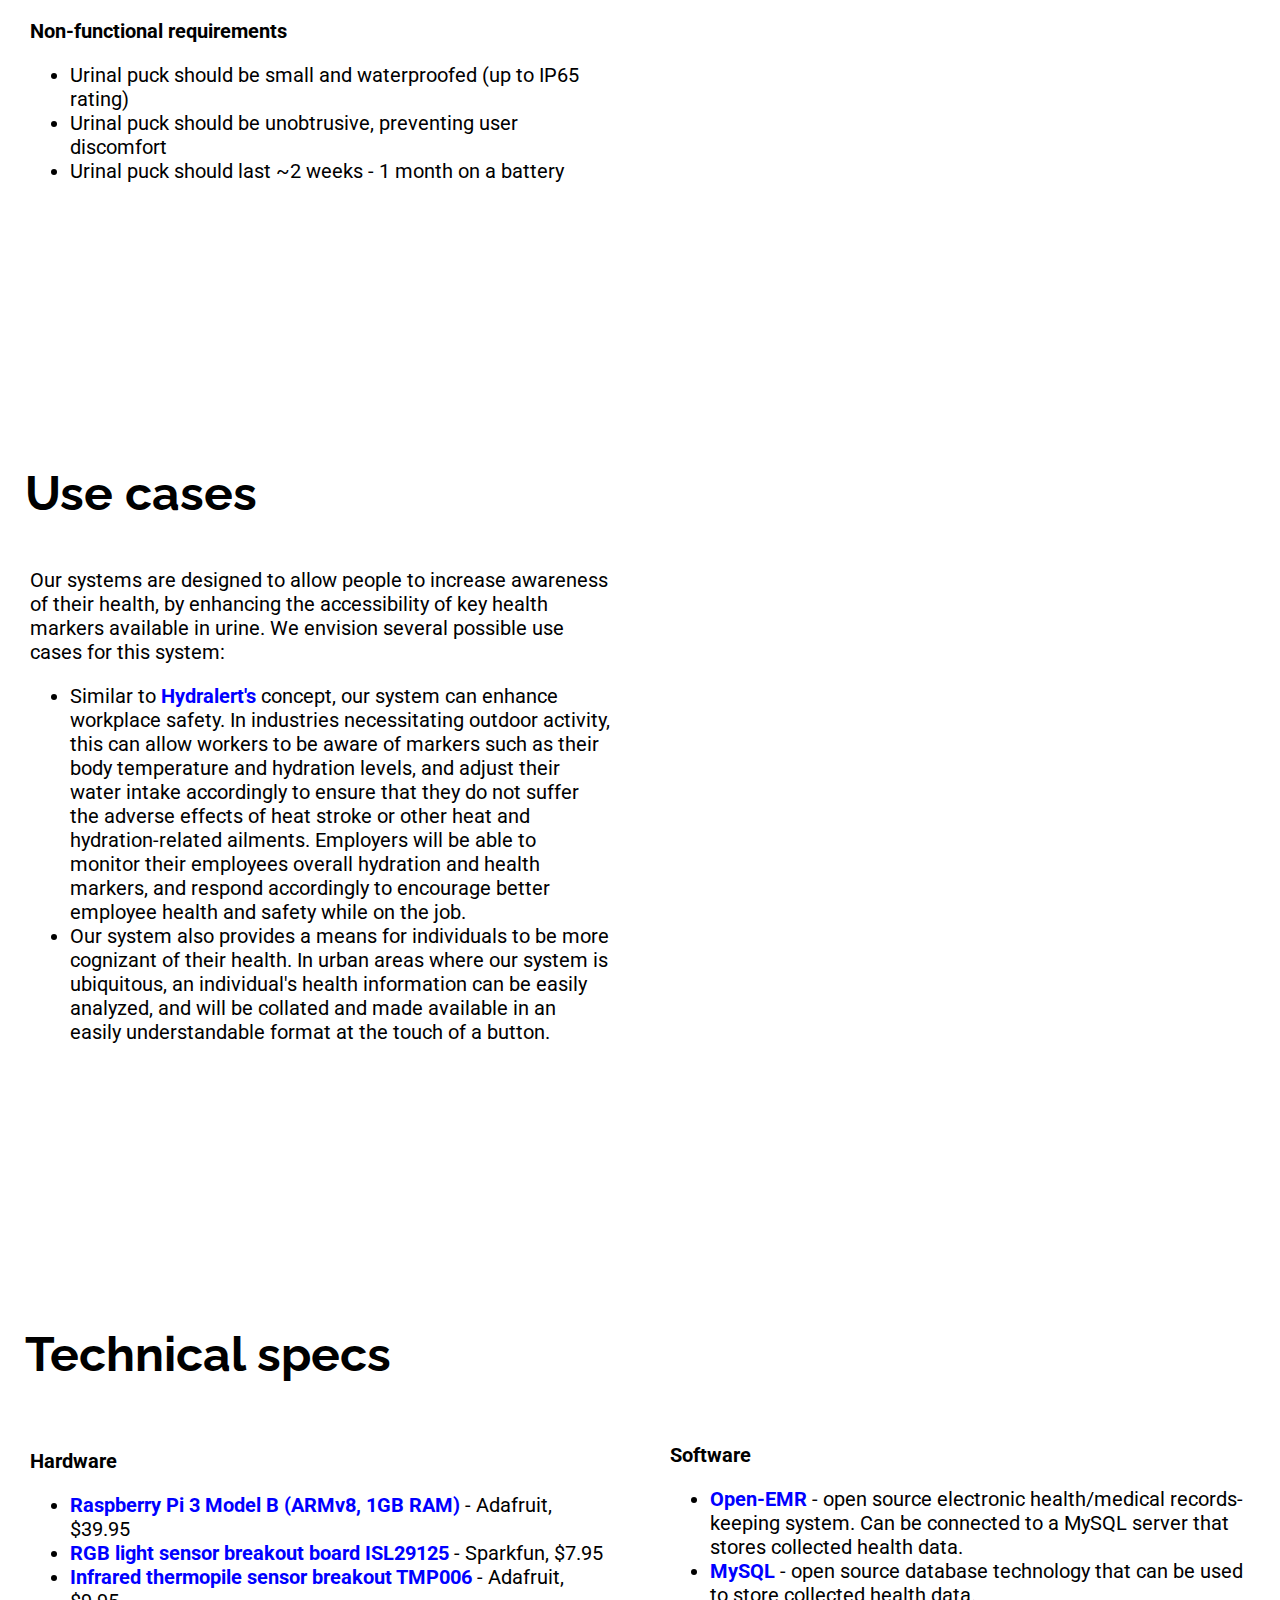
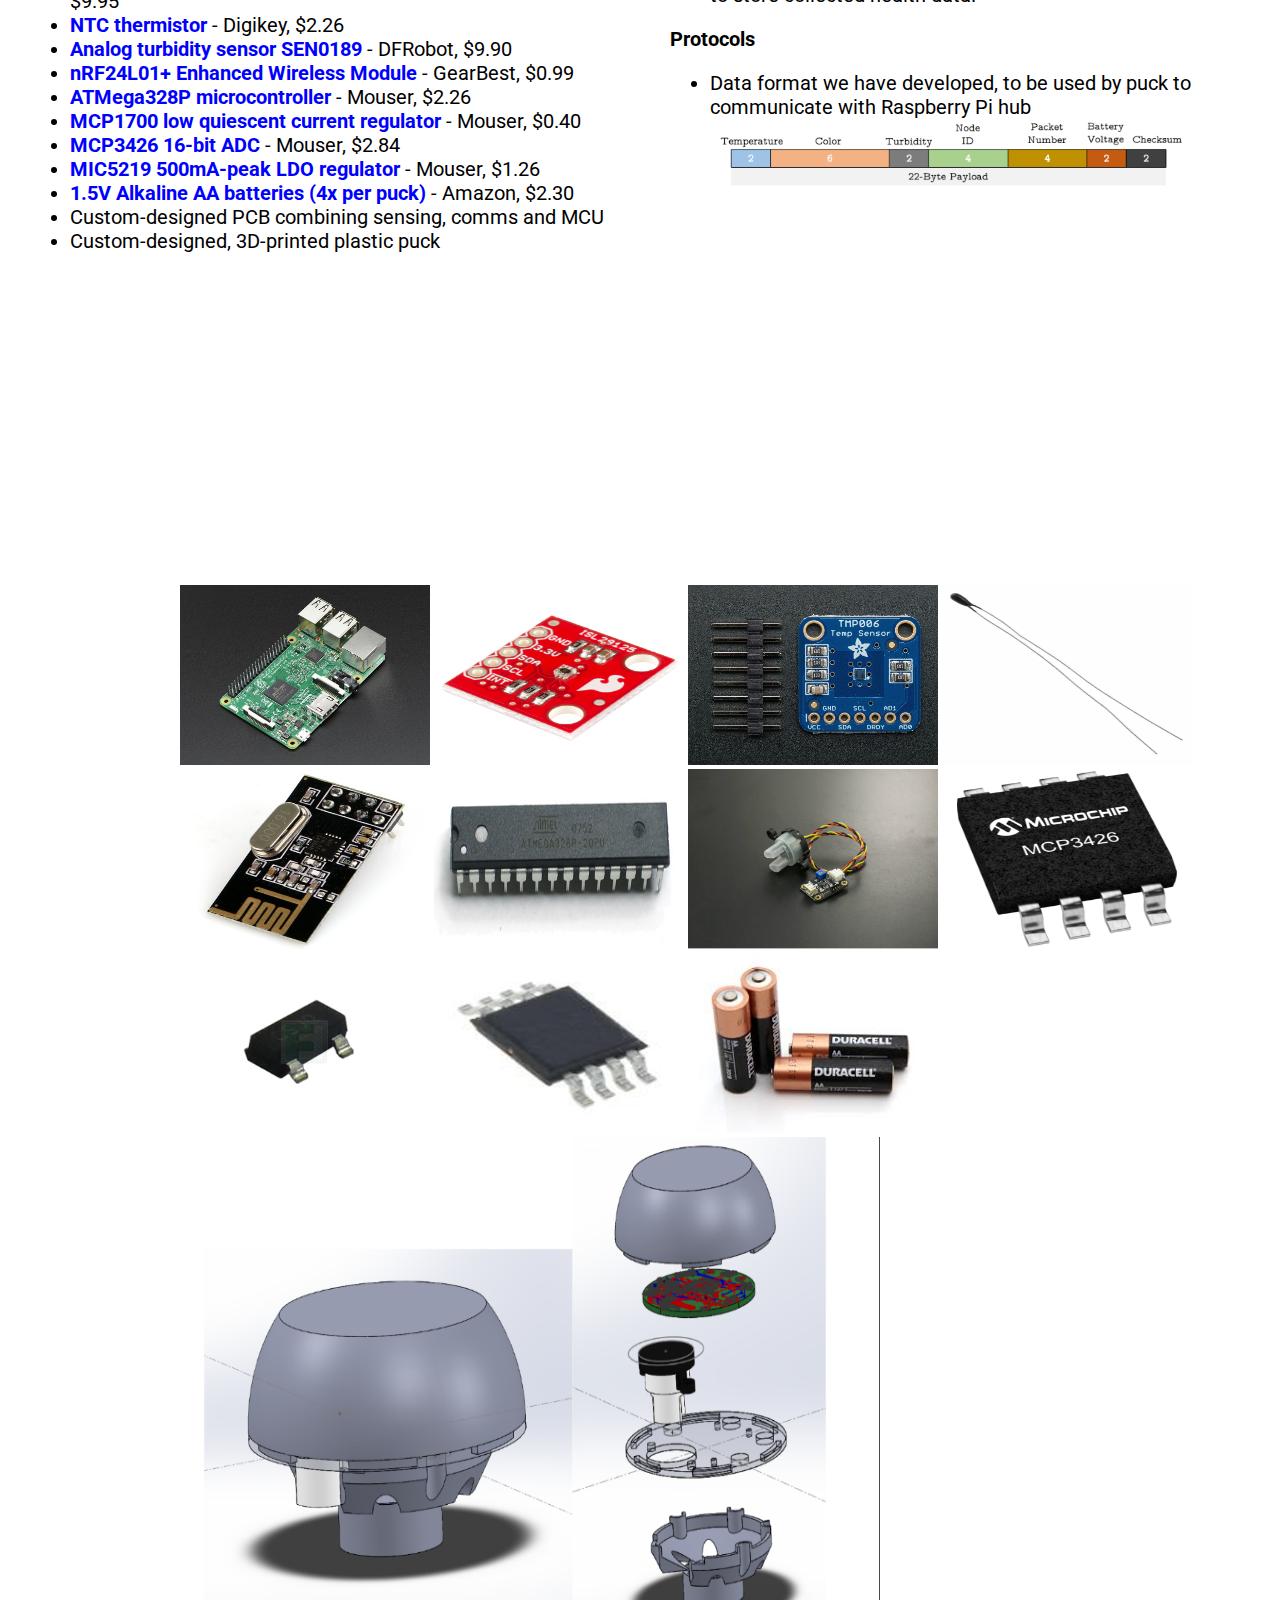
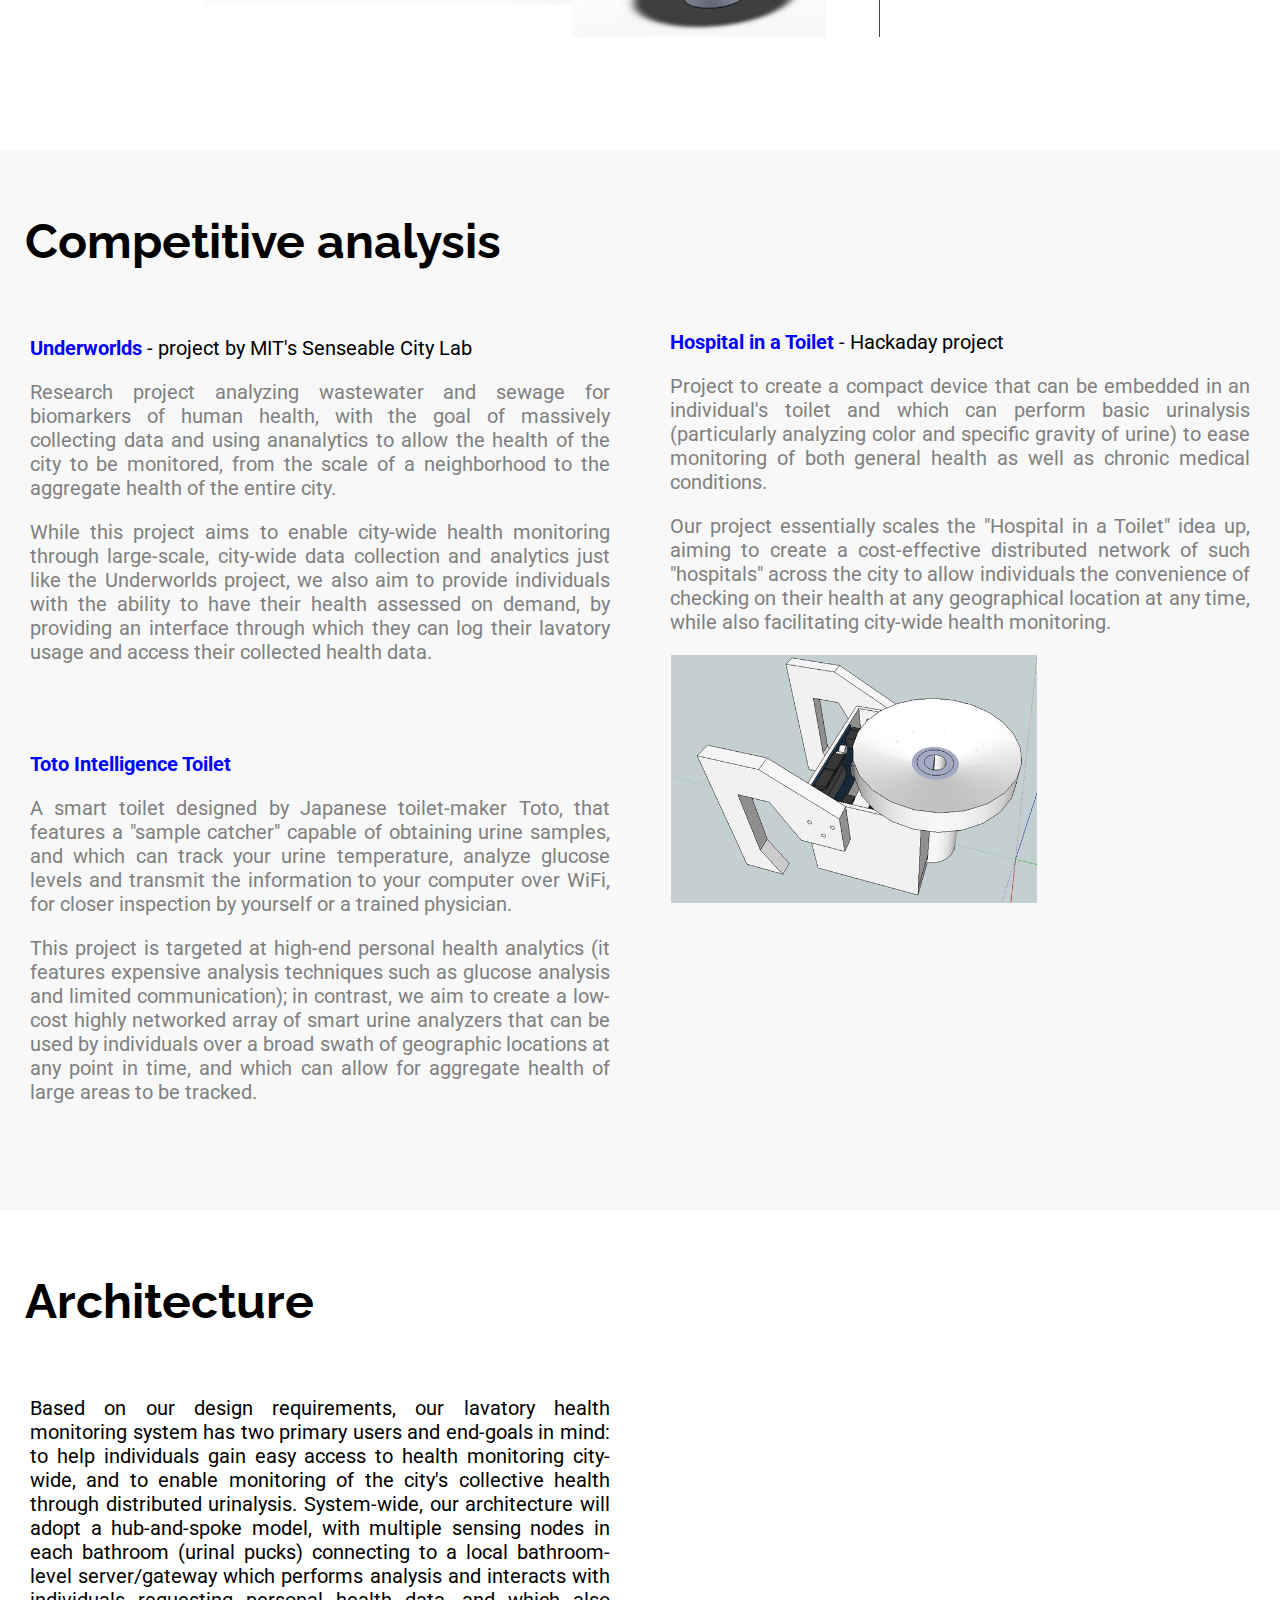
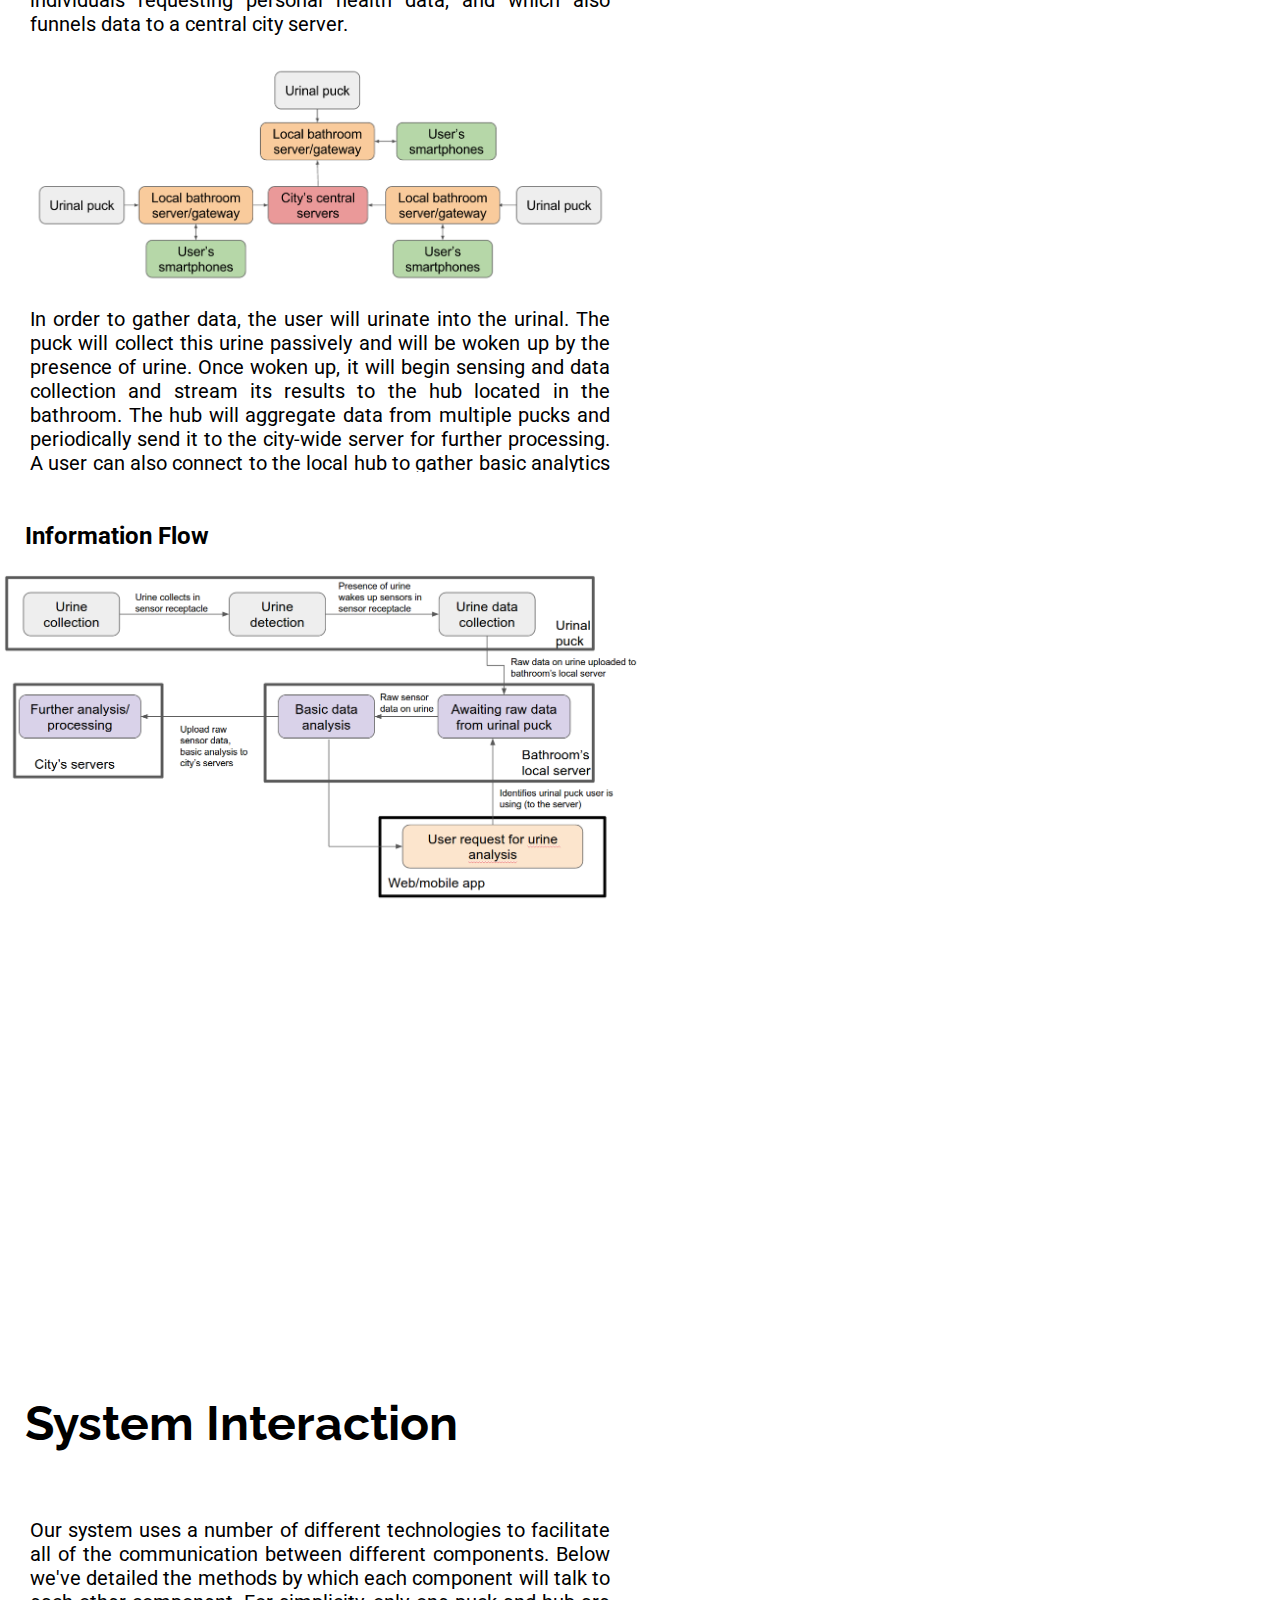
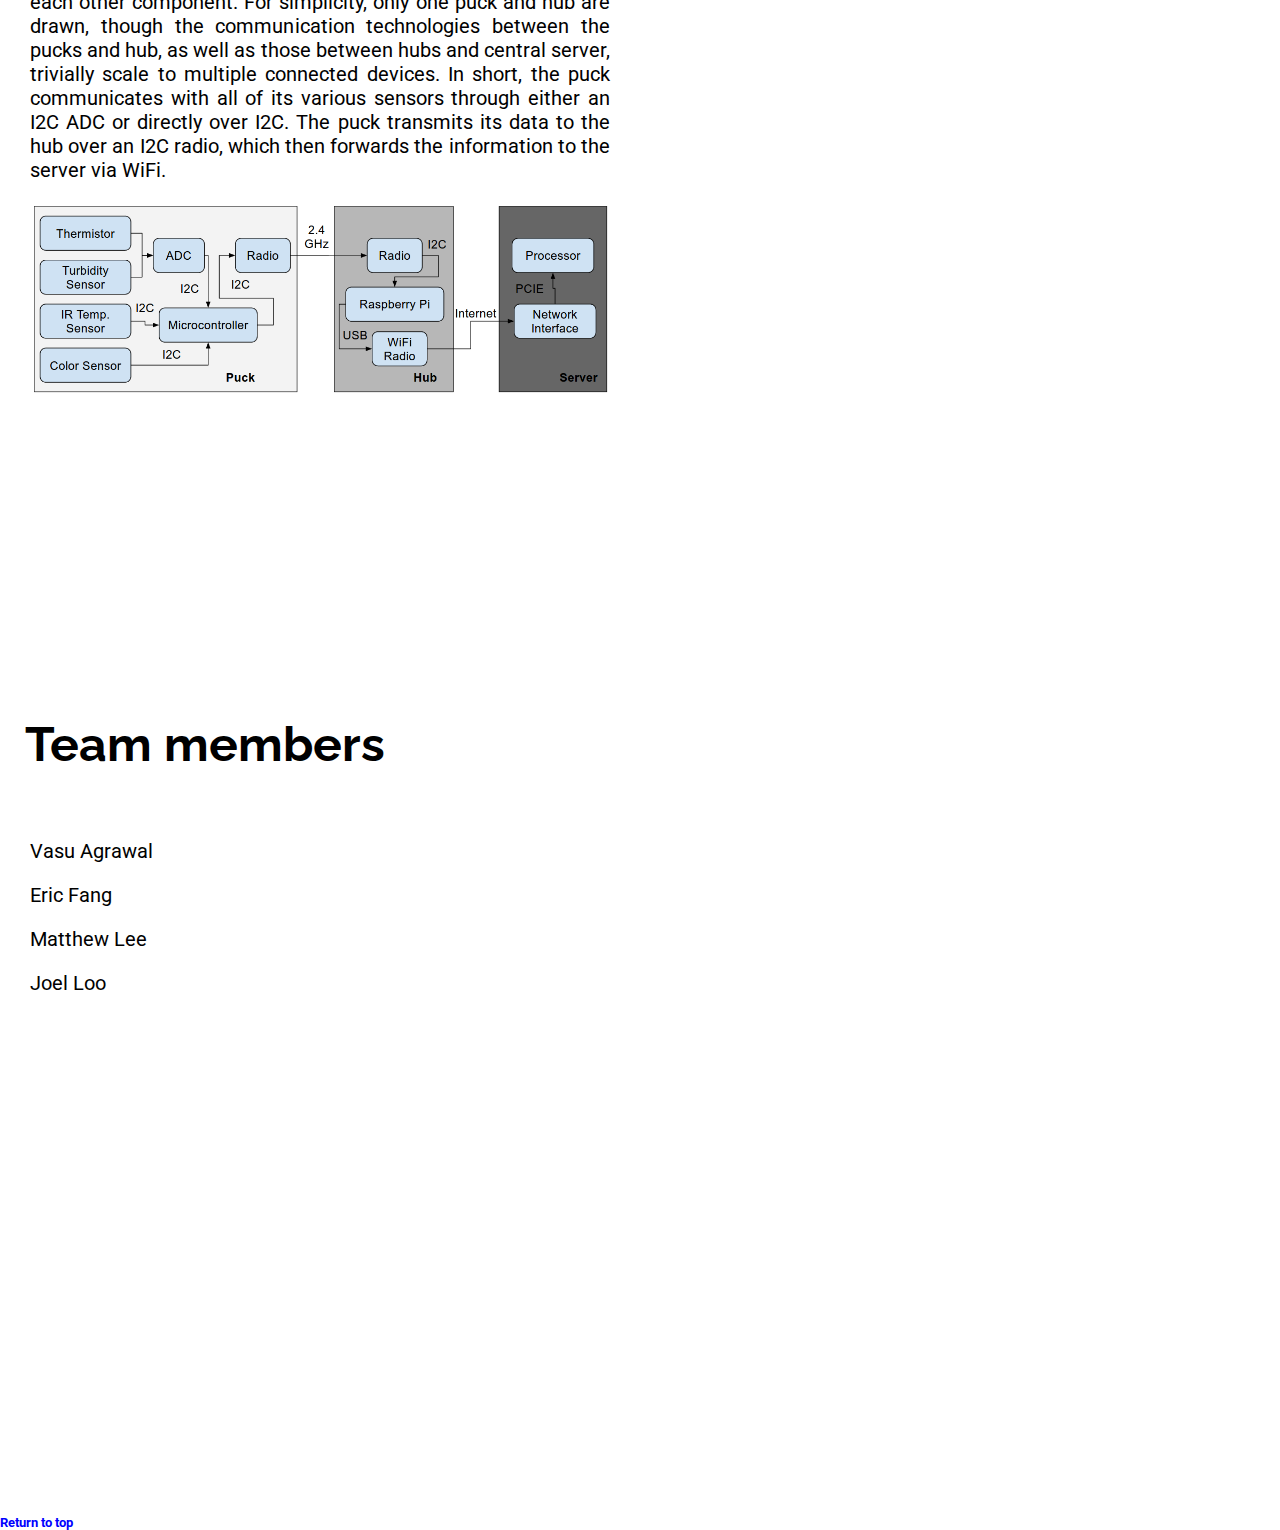
==== commit 0ef4ea72: "Added necessary sections for checkoff 2." ====
--- a/website/home.html
+++ b/website/home.html
@@ -11,12 +11,15 @@
     <div id="bar">
       <div id="navigation" >
         <ul>
-          <li><a class="smoothScroll" href="#section1">concept</a></li>
-          <li><a class="smoothScroll" href="#section2">motivation</a></li>
-          <li><a class="smoothScroll" href="#section3">requirements</a></li>
-          <li><a class="smoothScroll" href="#section4">specs</a></li>
-          <li><a class="smoothScroll" href="#section5">comparison</a></li> <!-- competitive analysis -->
-          <li><a class="smoothScroll" href="#sectionteam">team</a></li>
+          <li><a class="smoothScroll" href="#section1">Concept</a></li>
+          <li><a class="smoothScroll" href="#section2">Motivation</a></li>
+          <li><a class="smoothScroll" href="#section3">Requirements</a></li>
+          <li><a class="smoothScroll" href="#sectionusecase">Use Cases</a></li>
+          <li><a class="smoothScroll" href="#section4">Specs</a></li>
+          <li><a class="smoothScroll" href="#section5">Competitive Analysis</a></li> <!-- competitive analysis -->
+          <li><a class="smoothScroll" href="#sectionarchitecture">Architecture</a></li>
+          <li><a class="smoothScroll" href="#sectioninteraction">Interaction</a></li>
+          <li><a class="smoothScroll" href="#sectionteam">Team</a></li>
         </ul>
       </div>
     </div>
@@ -39,6 +42,8 @@
         </div>
       </div>
     </div>
+
+
     <div id="section2" class="content">
       <div id="text2" class="subtext">
         <div id="header2" class="header">
@@ -53,6 +58,8 @@
         </div>
       </div>
     </div>
+
+
     <div id="section3" class="content">
       <div id="text3" class="subtext">
         <div id="header3" class="header">
@@ -76,6 +83,8 @@
         </div>
       </div>
     </div>
+
+
 	<div id="sectionusecase" class="content">
 	  <div id="textusecase" class="subtext">
 		 <div id="header4" class="header">
@@ -92,6 +101,8 @@
 		</div>
 	  </div>
 	</div>
+
+
     <div id="section4" class="content">
       <div id="text4l" class="subtext">
         <div id="header4" class="header">
@@ -135,6 +146,8 @@
         </div>
       </div>
     </div>
+
+
     <div id="section4gallery">
       <div class="gallery" style="margin:0 auto;">
         <img src="files/raspi3.jpg" title="Raspberry Pi 3" style="width:250px;height:180px"/>
@@ -160,6 +173,8 @@
       <br></br>
       <br></br>
     </div>
+
+
     <div id="section5" class="content">
       <div id="text5l" class="subtext">
         <div class="header" id="header5">
@@ -206,6 +221,68 @@
         </div>
       </div>
     </div>
+
+
+    <div id="sectionarchitecture" class="content">
+      <div class="subtext">
+        <div class="headerblack"> <h1>Architecture</h1> </div>
+        <div class="text">
+          <p align="justify">
+Based on our design requirements, our lavatory health monitoring system has two
+primary users and end-goals in mind: to help individuals gain easy access to
+health monitoring city-wide, and to enable monitoring of the city's collective
+health through distributed urinalysis. System-wide, our architecture will adopt
+a hub-and-spoke model, with multiple sensing nodes in each bathroom (urinal
+pucks) connecting to a local bathroom-level server/gateway which performs
+analysis and interacts with individuals requesting personal health data, and
+which also funnels data to a central city server.
+          </p>
+<img src="files/arch1.png" style="width:100%;" align="middle">
+
+<p align="justify">
+In order to gather data, the user will urinate into the urinal. The puck will
+collect this urine passively and will be woken up by the presence of urine. Once
+woken up, it will begin sensing and data collection and stream its results to
+the hub located in the bathroom. The hub will aggregate data from multiple pucks
+and periodically send it to the city-wide server for further processing. A user
+can also connect to the local hub to gather basic analytics and data after
+indicating their desire to receive such data.
+</p>
+
+        </div>
+      </div>
+    </div>
+
+    <div id="sectionarchitecture2" class="content">
+        <div class="subtext">
+            <div class="headerblack"> <h2>Information Flow</h2> </div>
+            <img src="files/arch4.png" style="width:100%;" align="middle">
+        </div>
+    </div>
+   
+
+    <div id="sectioninteraction" class="content">
+      <div class="subtext">
+        <div class="headerblack"> <h1>System Interaction</h1> </div>
+        <div class="text">
+          <p align="justify">
+Our system uses a number of different technologies to facilitate all of the
+communication between different components. Below we've detailed the methods by
+which each component will talk to each other component. For simplicity, only one
+puck and hub are drawn, though the communication technologies between the pucks
+and hub, as well as those between hubs and central server, trivially scale to
+multiple connected devices. In short, the puck communicates with all of its
+various sensors through either an I2C ADC or directly over I2C. The puck
+transmits its data to the hub over an I2C radio, which then forwards the
+information to the server via WiFi.
+          </p>
+
+          <img  src="files/interaction.png" style="width:100%;">
+        </div>
+      </div>
+    </div>
+
+
     <div id="sectionteam" class="content">
       <div class="header" id="headerteam">
         <h1>Team members</h1>
--- a/website/home.css
+++ b/website/home.css
@@ -32,6 +32,13 @@
   padding-left: 25px;
   padding-top: 30px;
   color: white;
+  font-family: "HelveticaNeue", Roboto, Arial;
+}
+
+.headerblack {
+  padding-left: 25px;
+  padding-top: 30px;
+  color: black;
   font-family: "HelveticaNeue", Roboto, Arial;
 }
 
